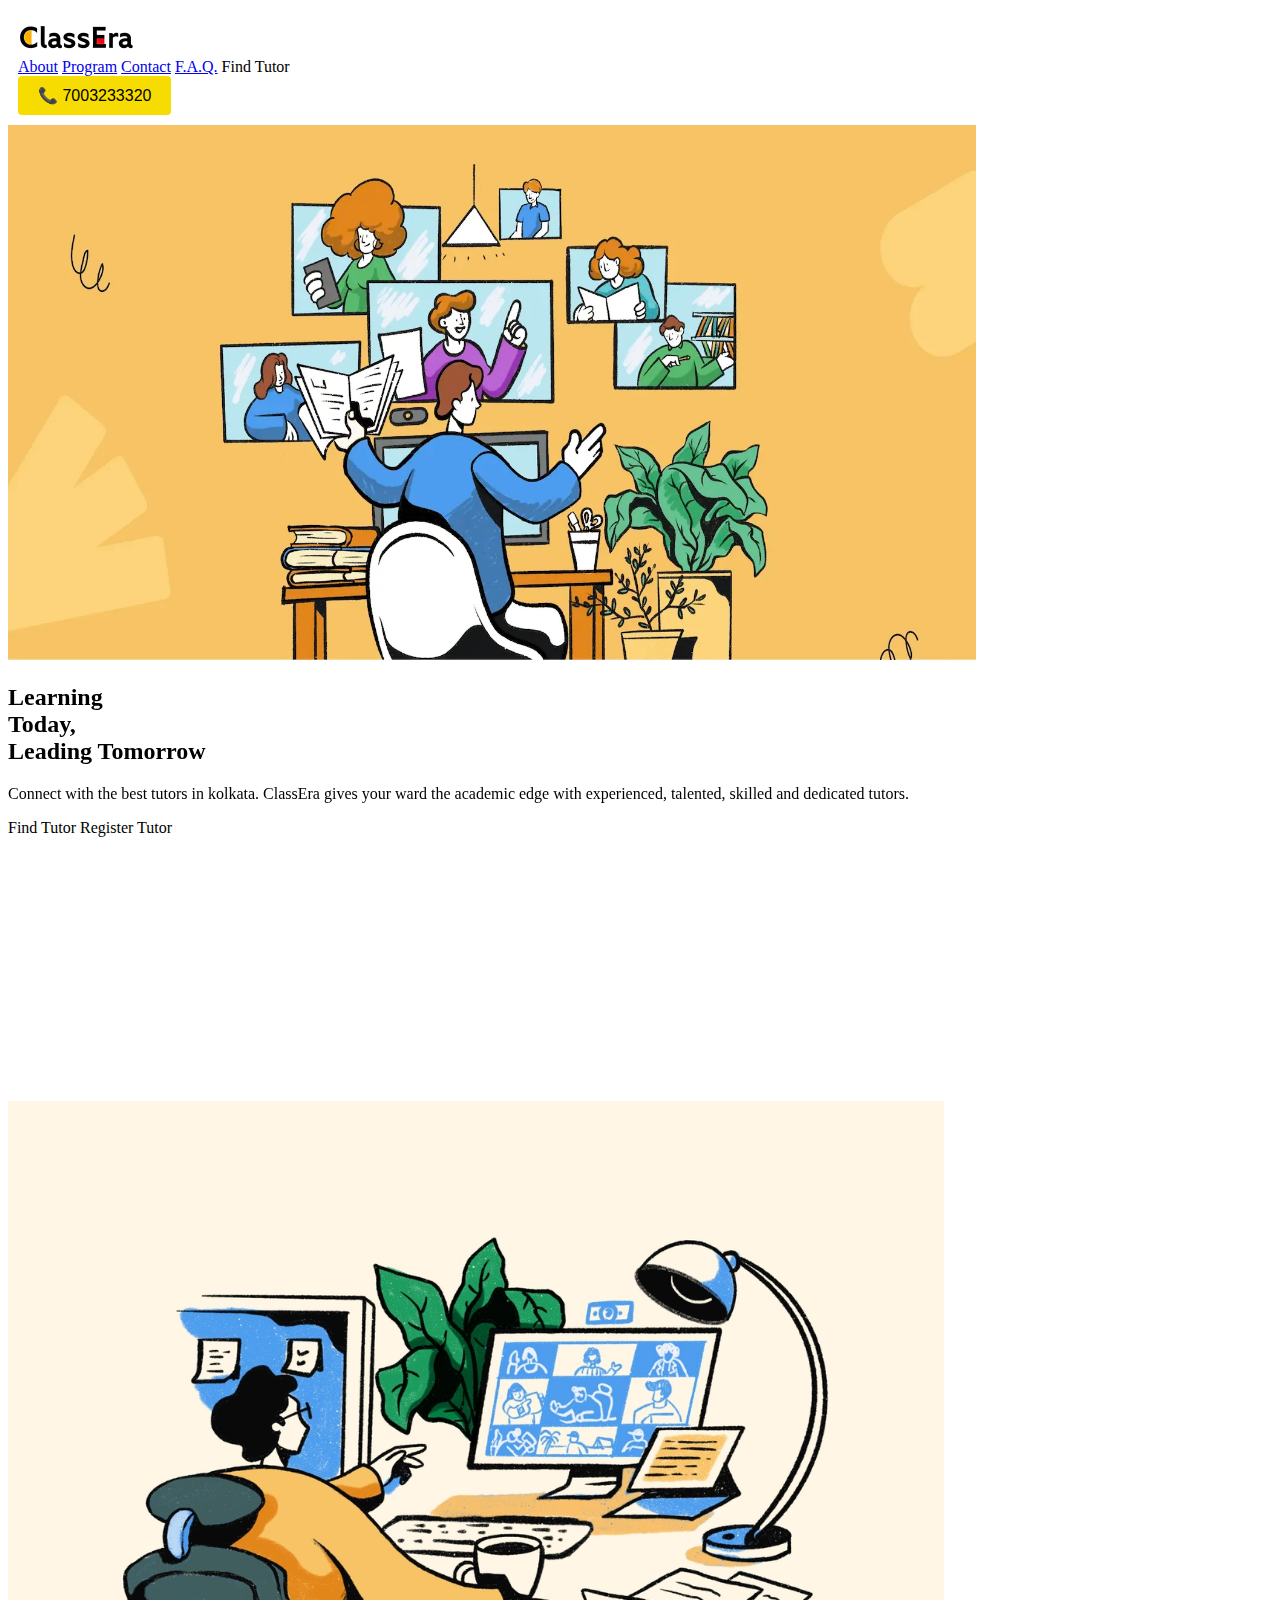
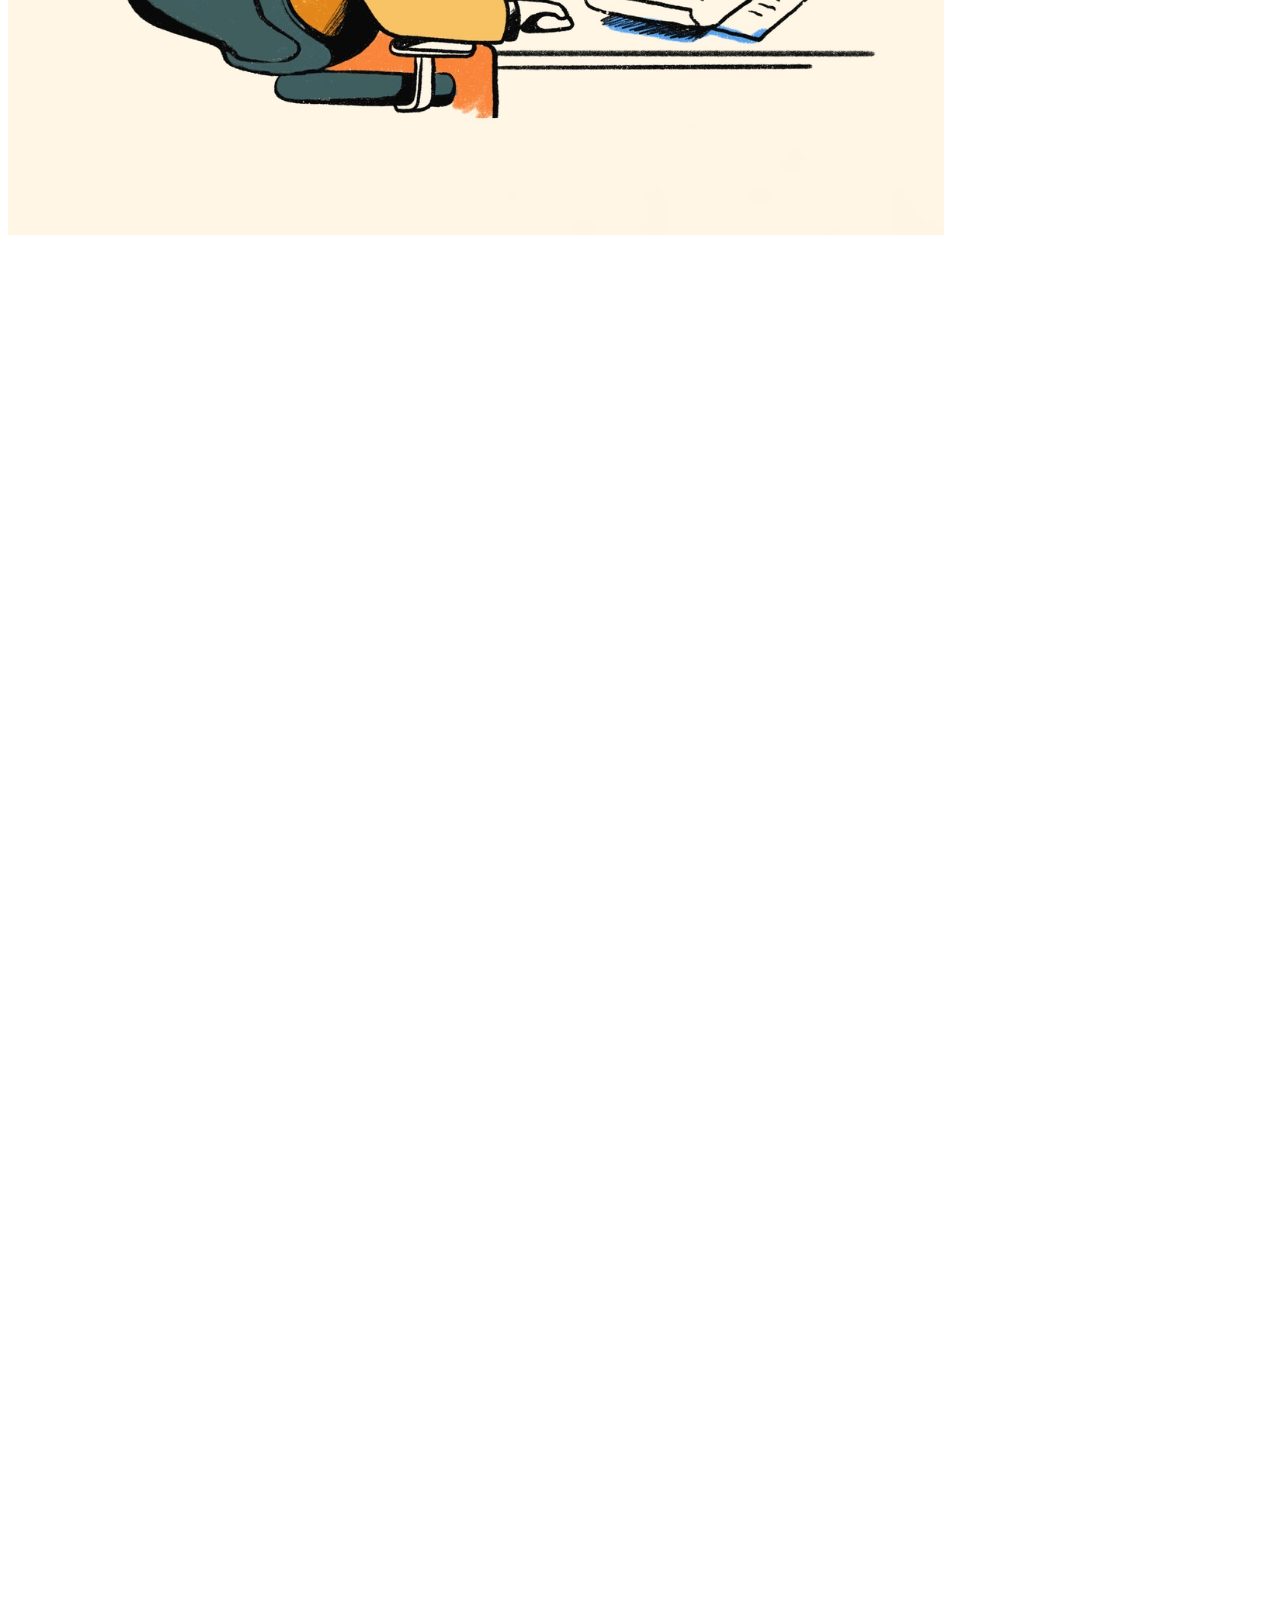
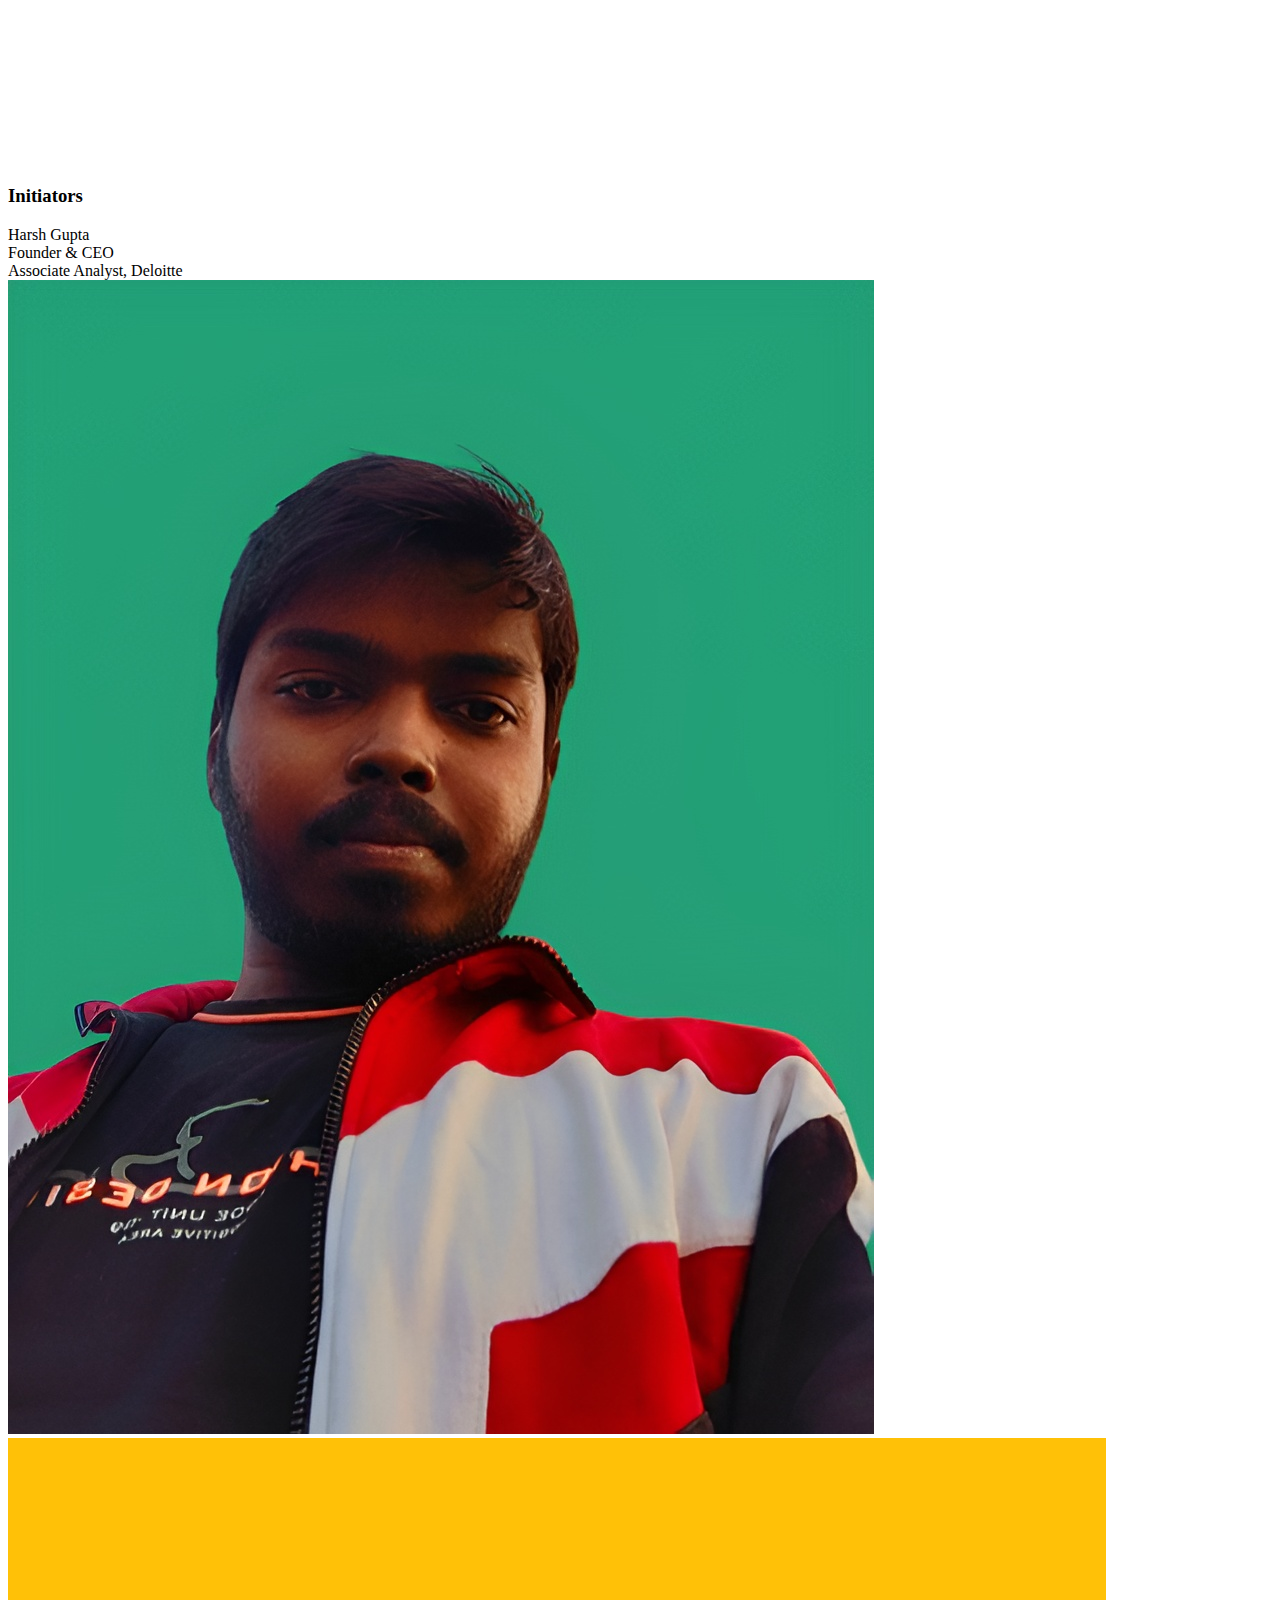
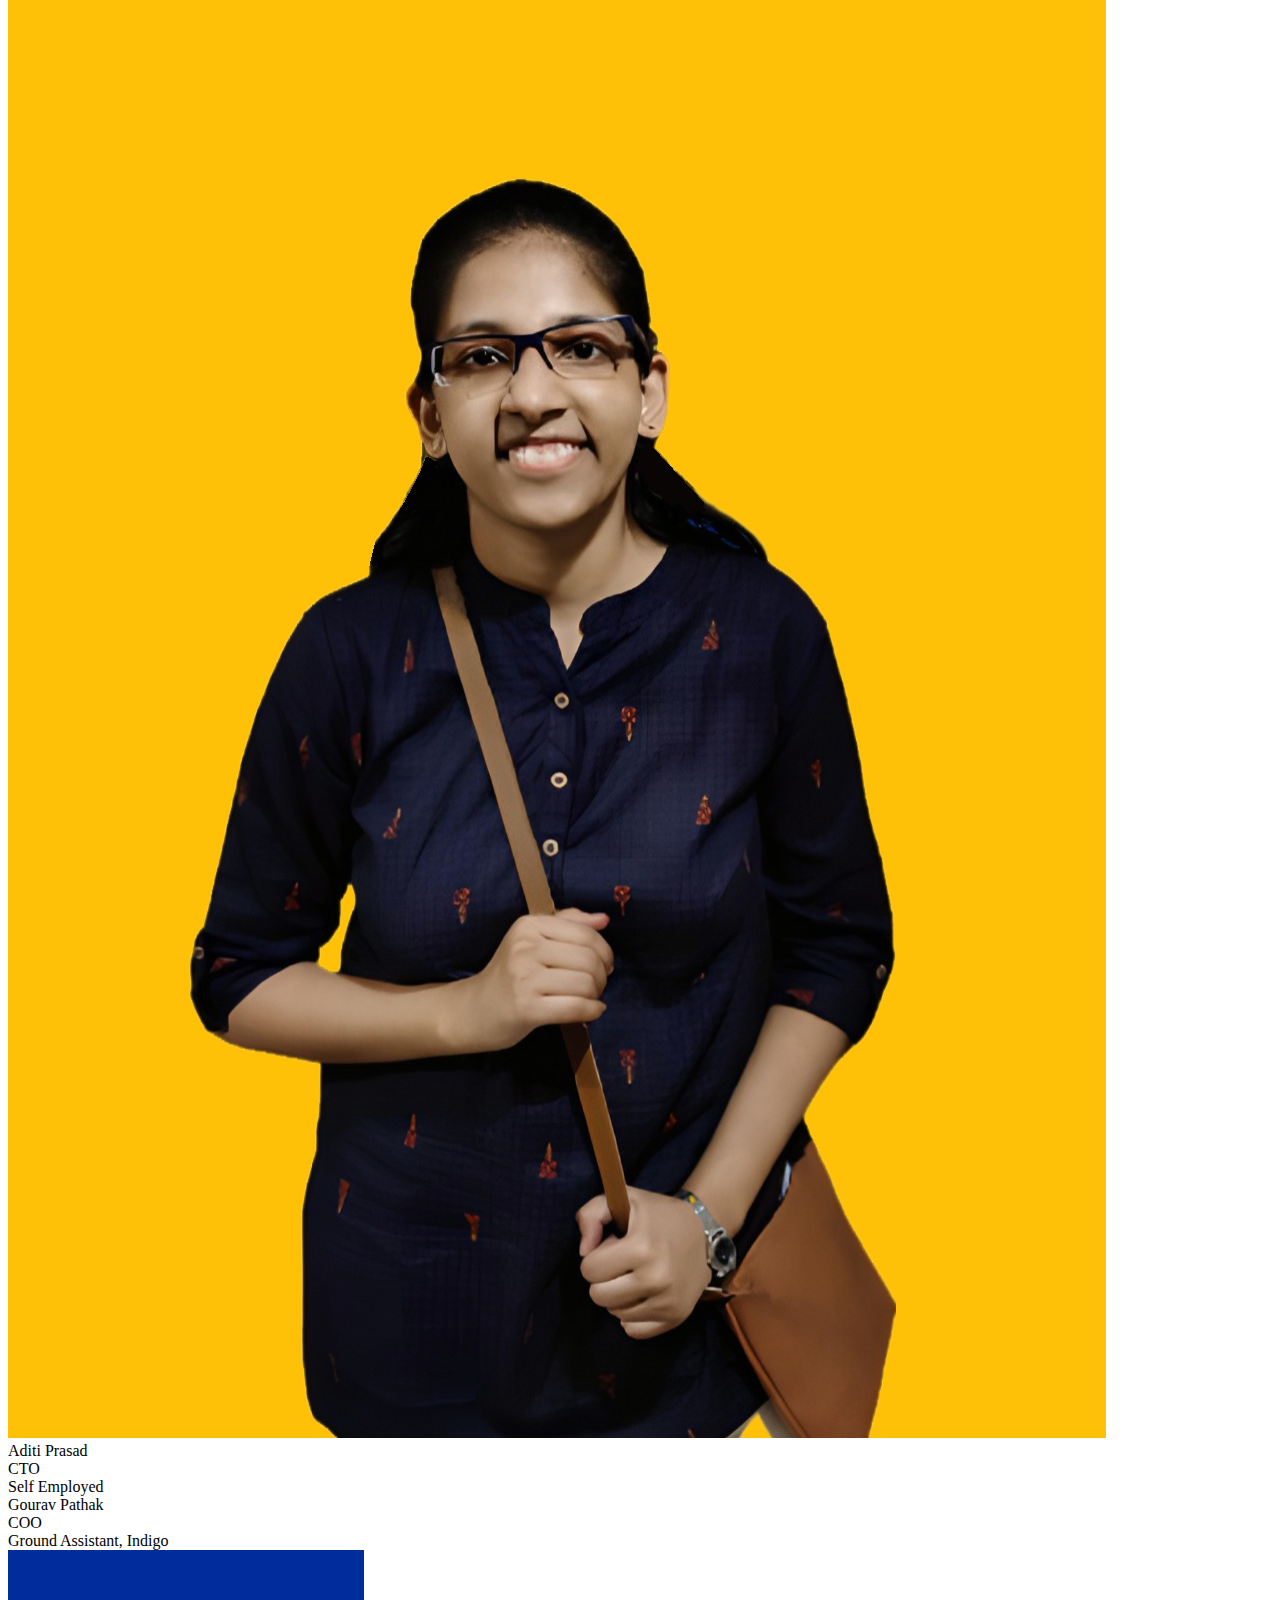
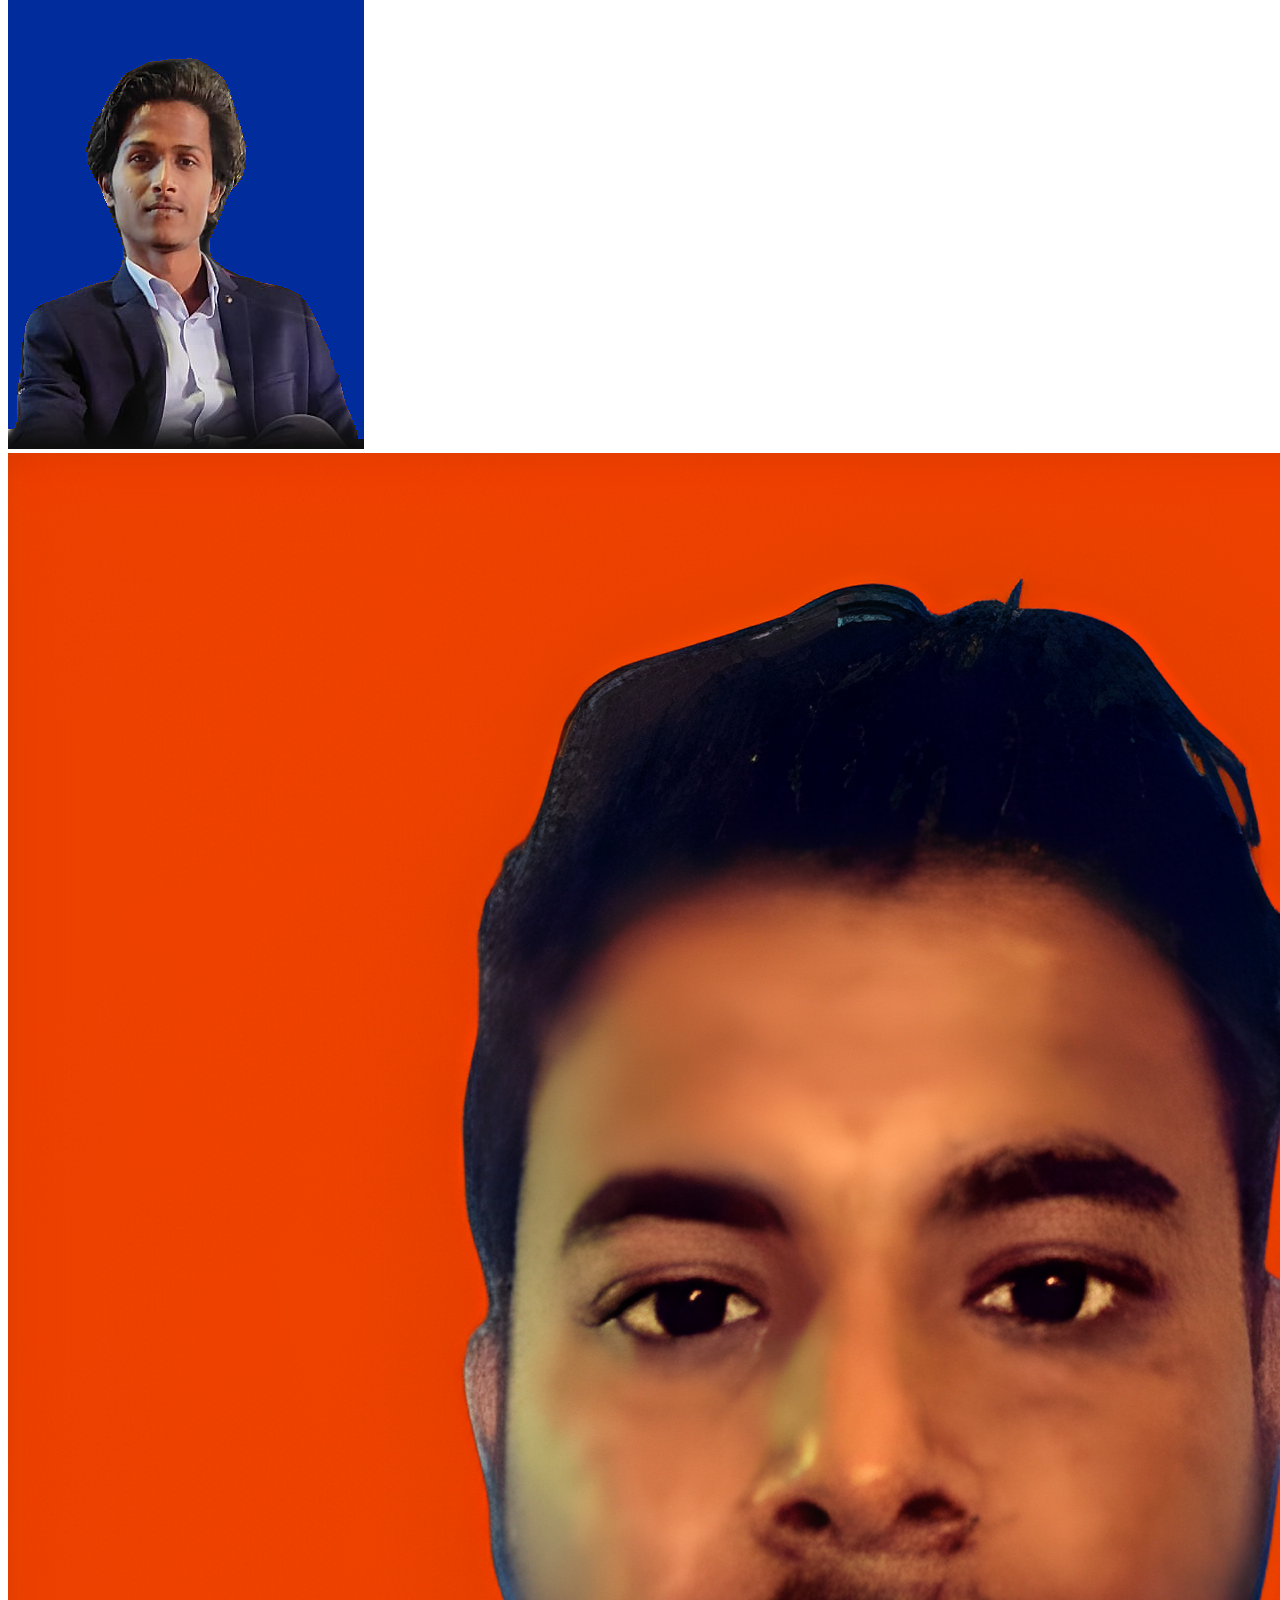
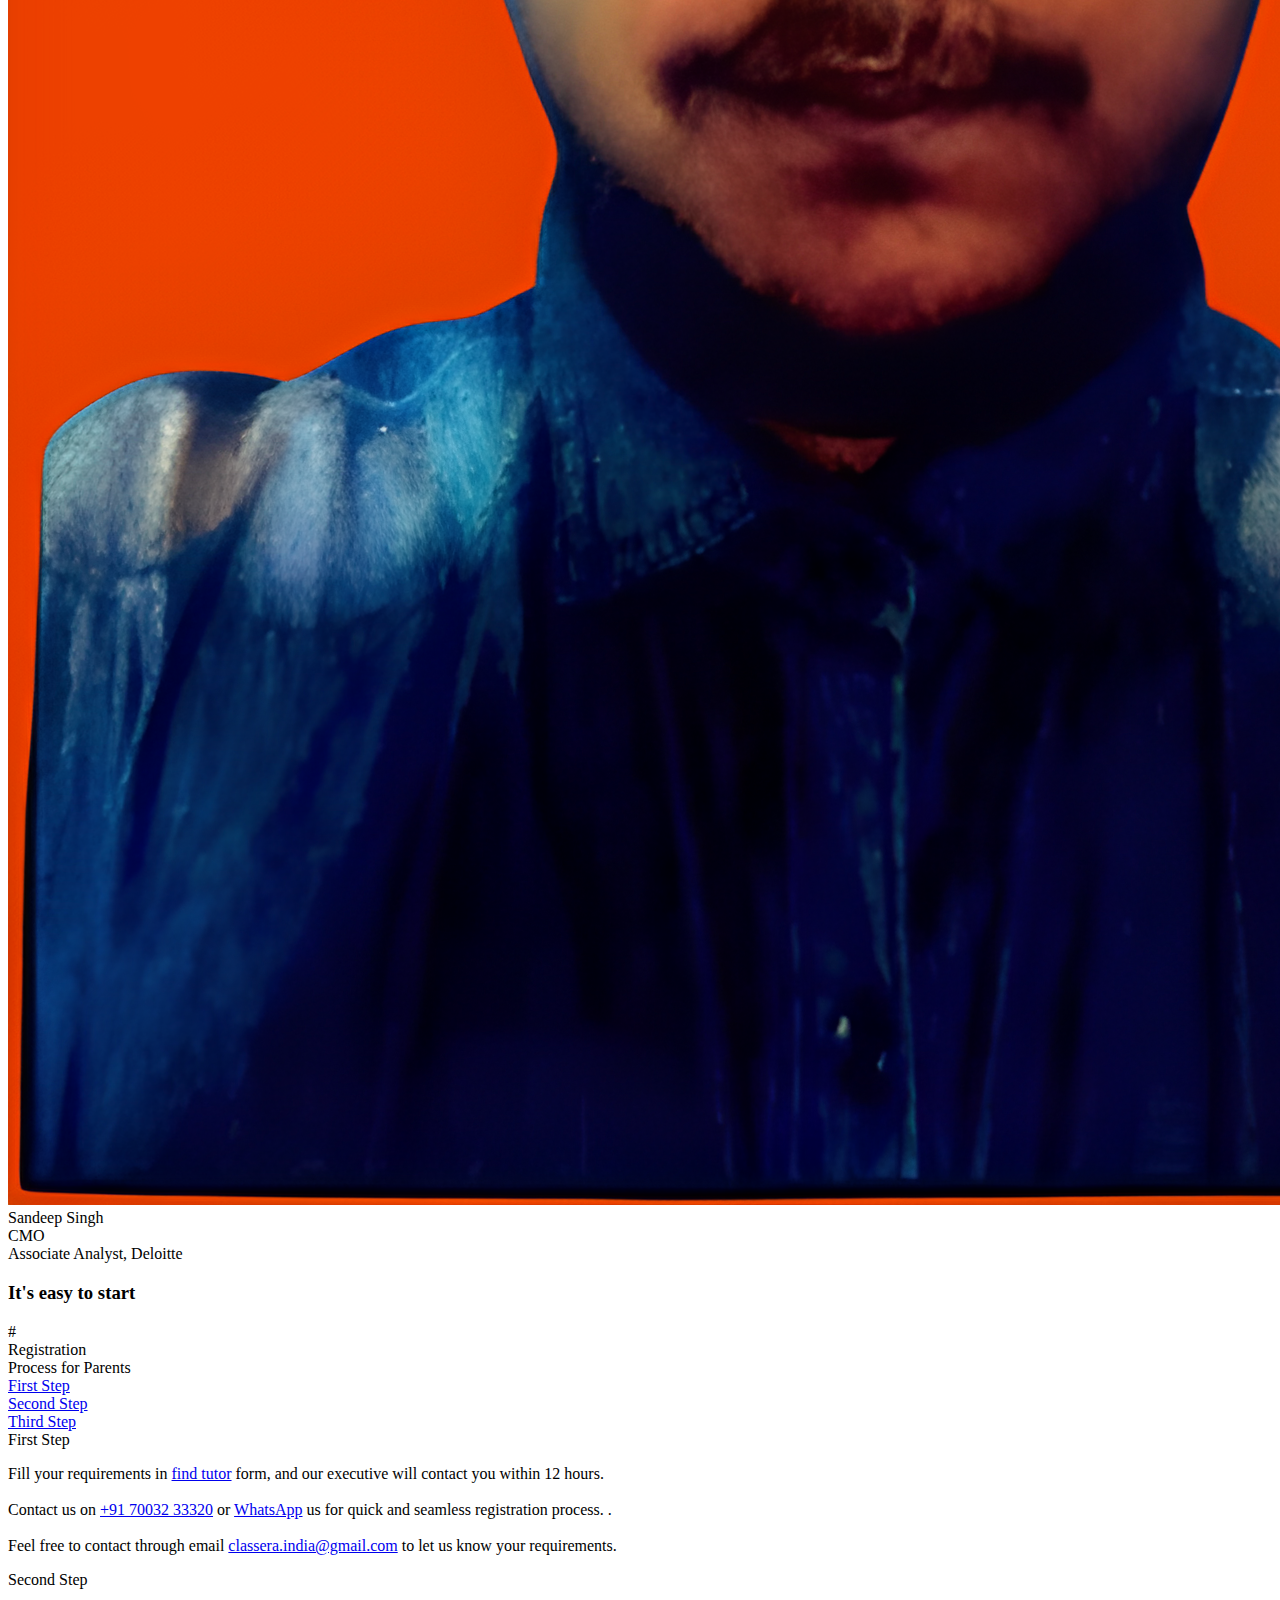
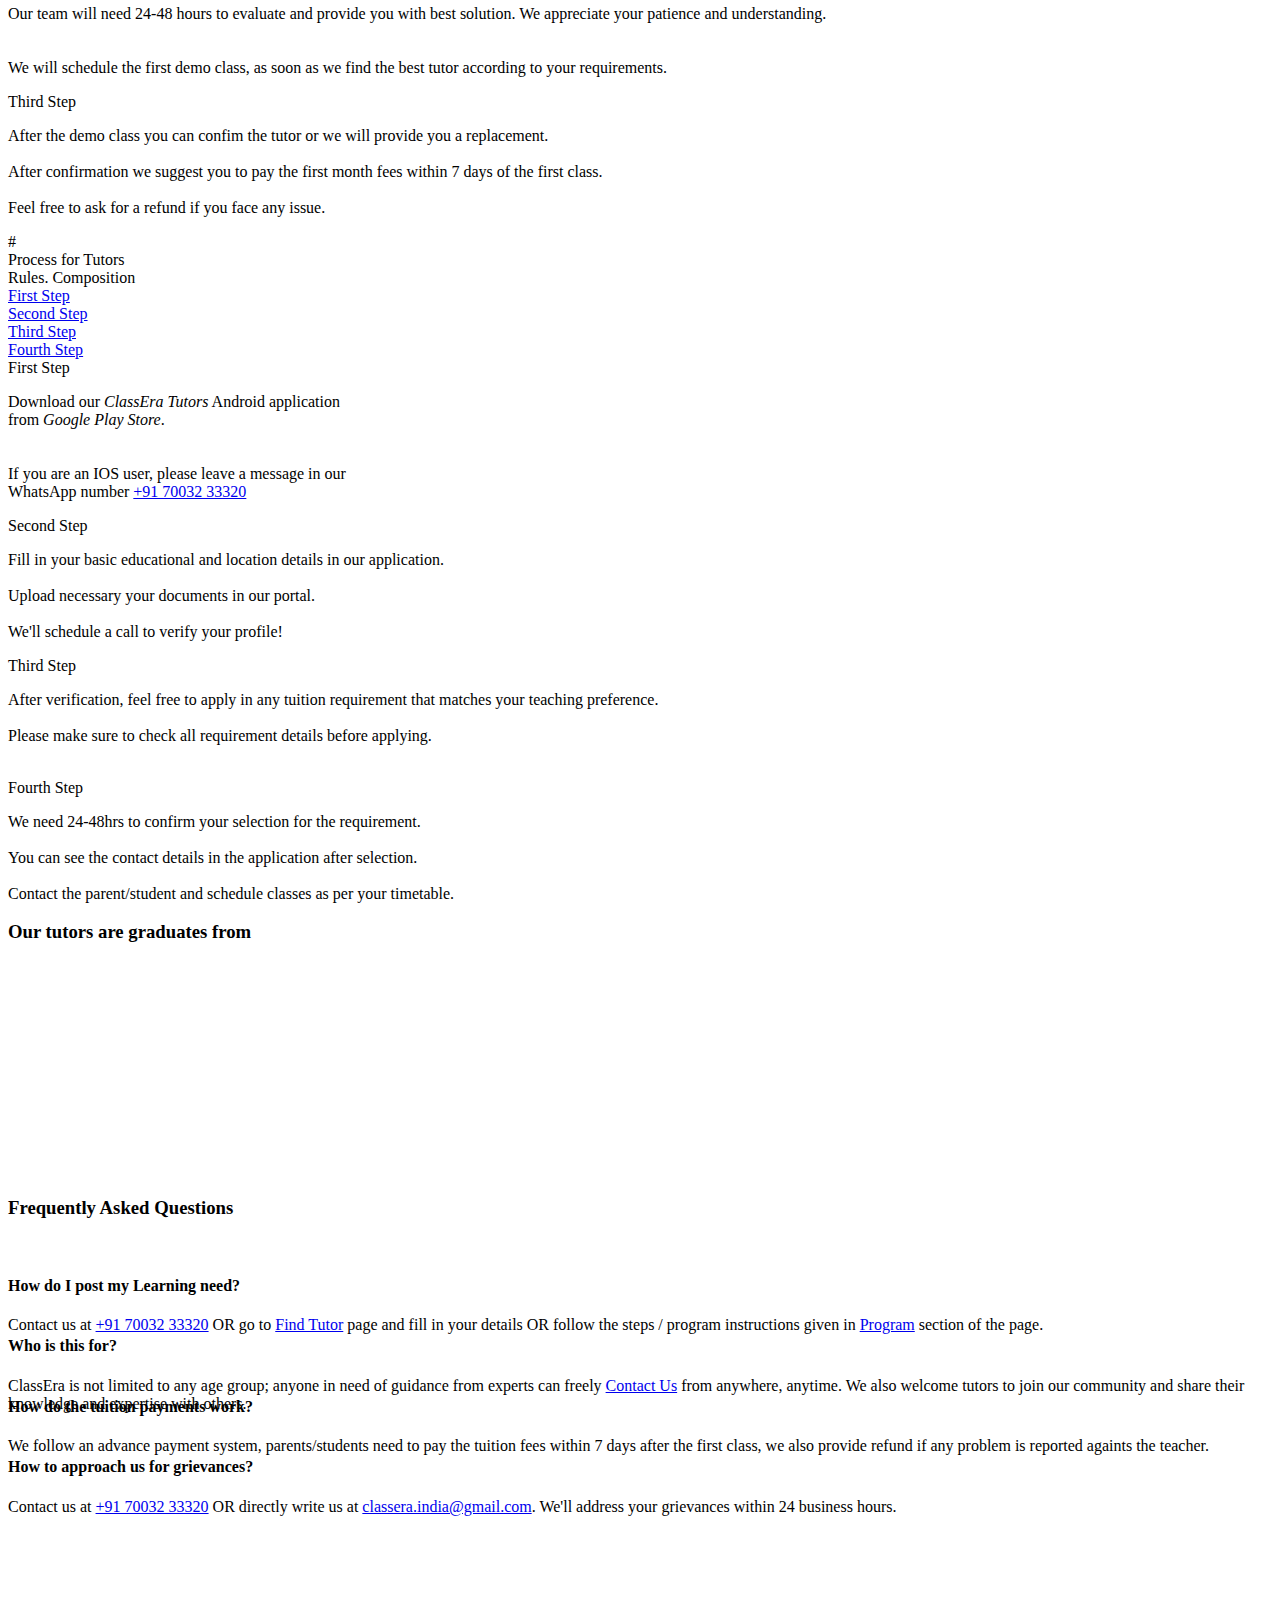
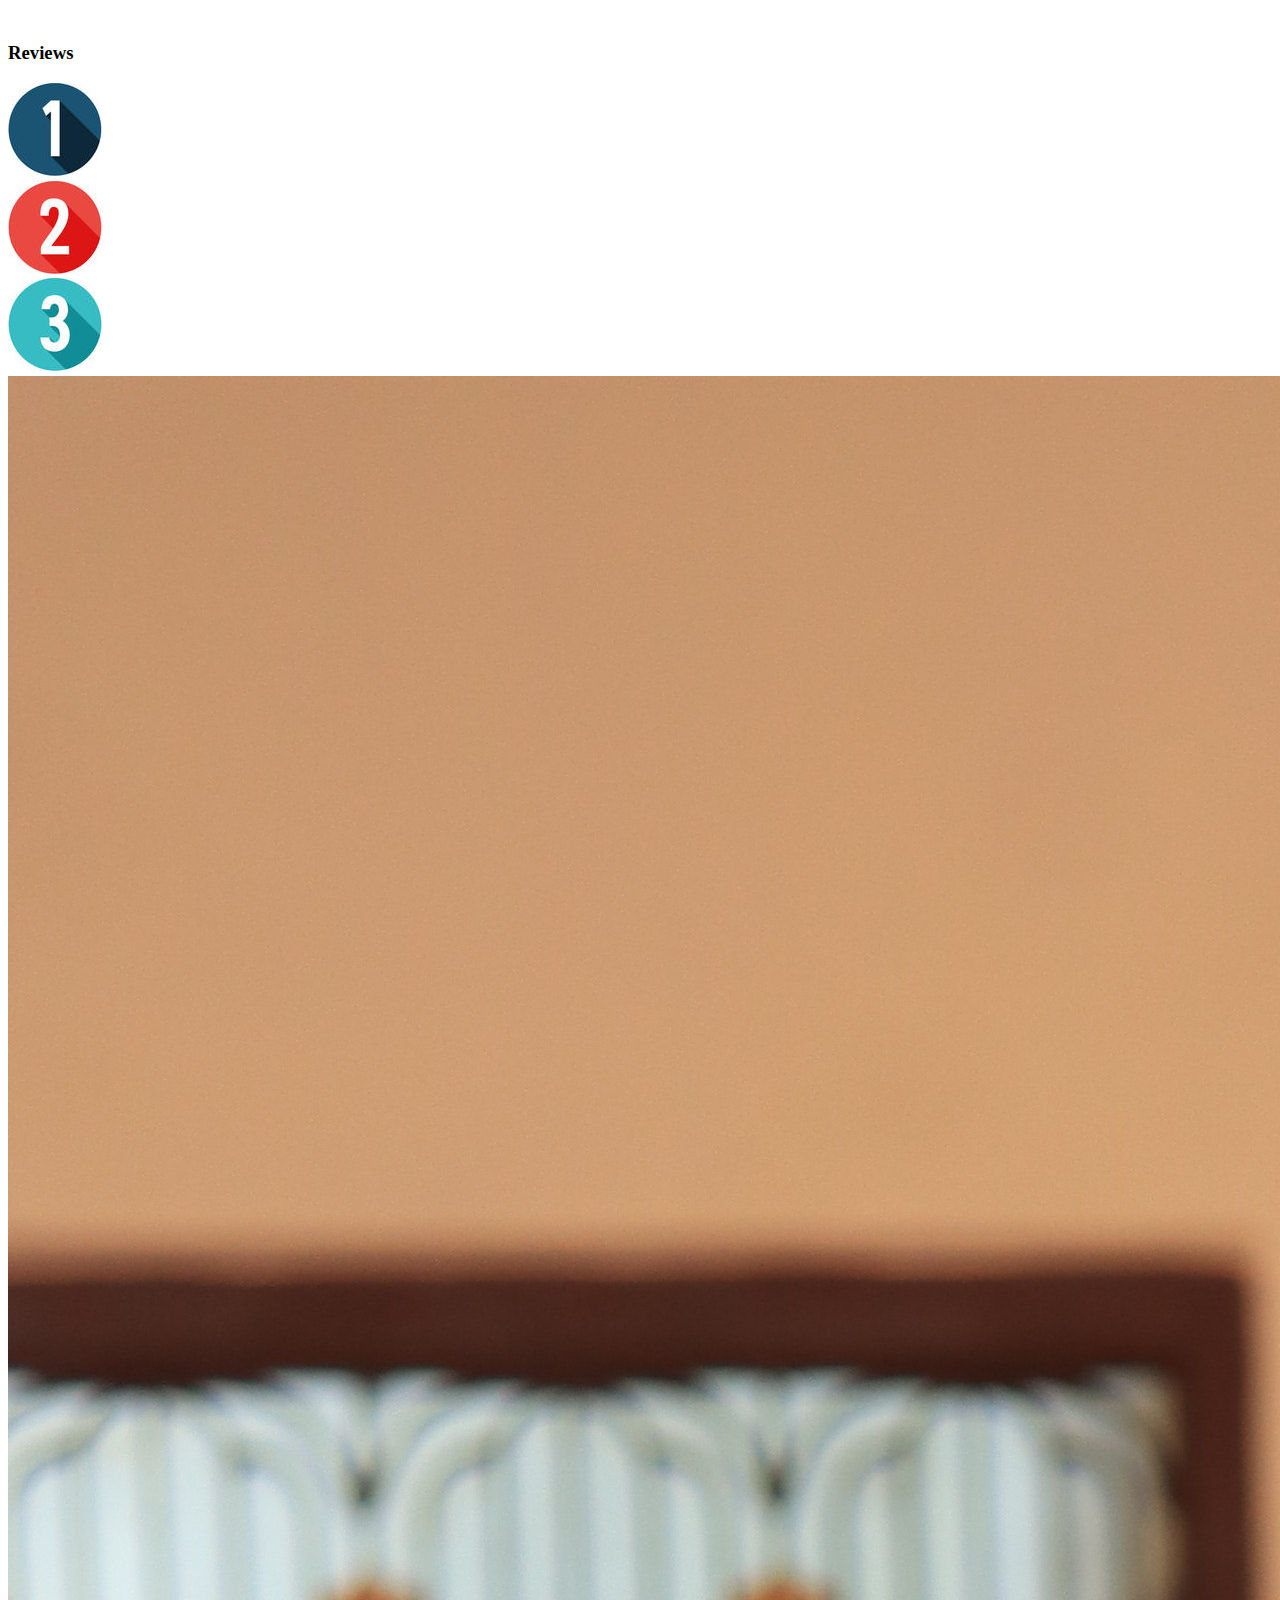
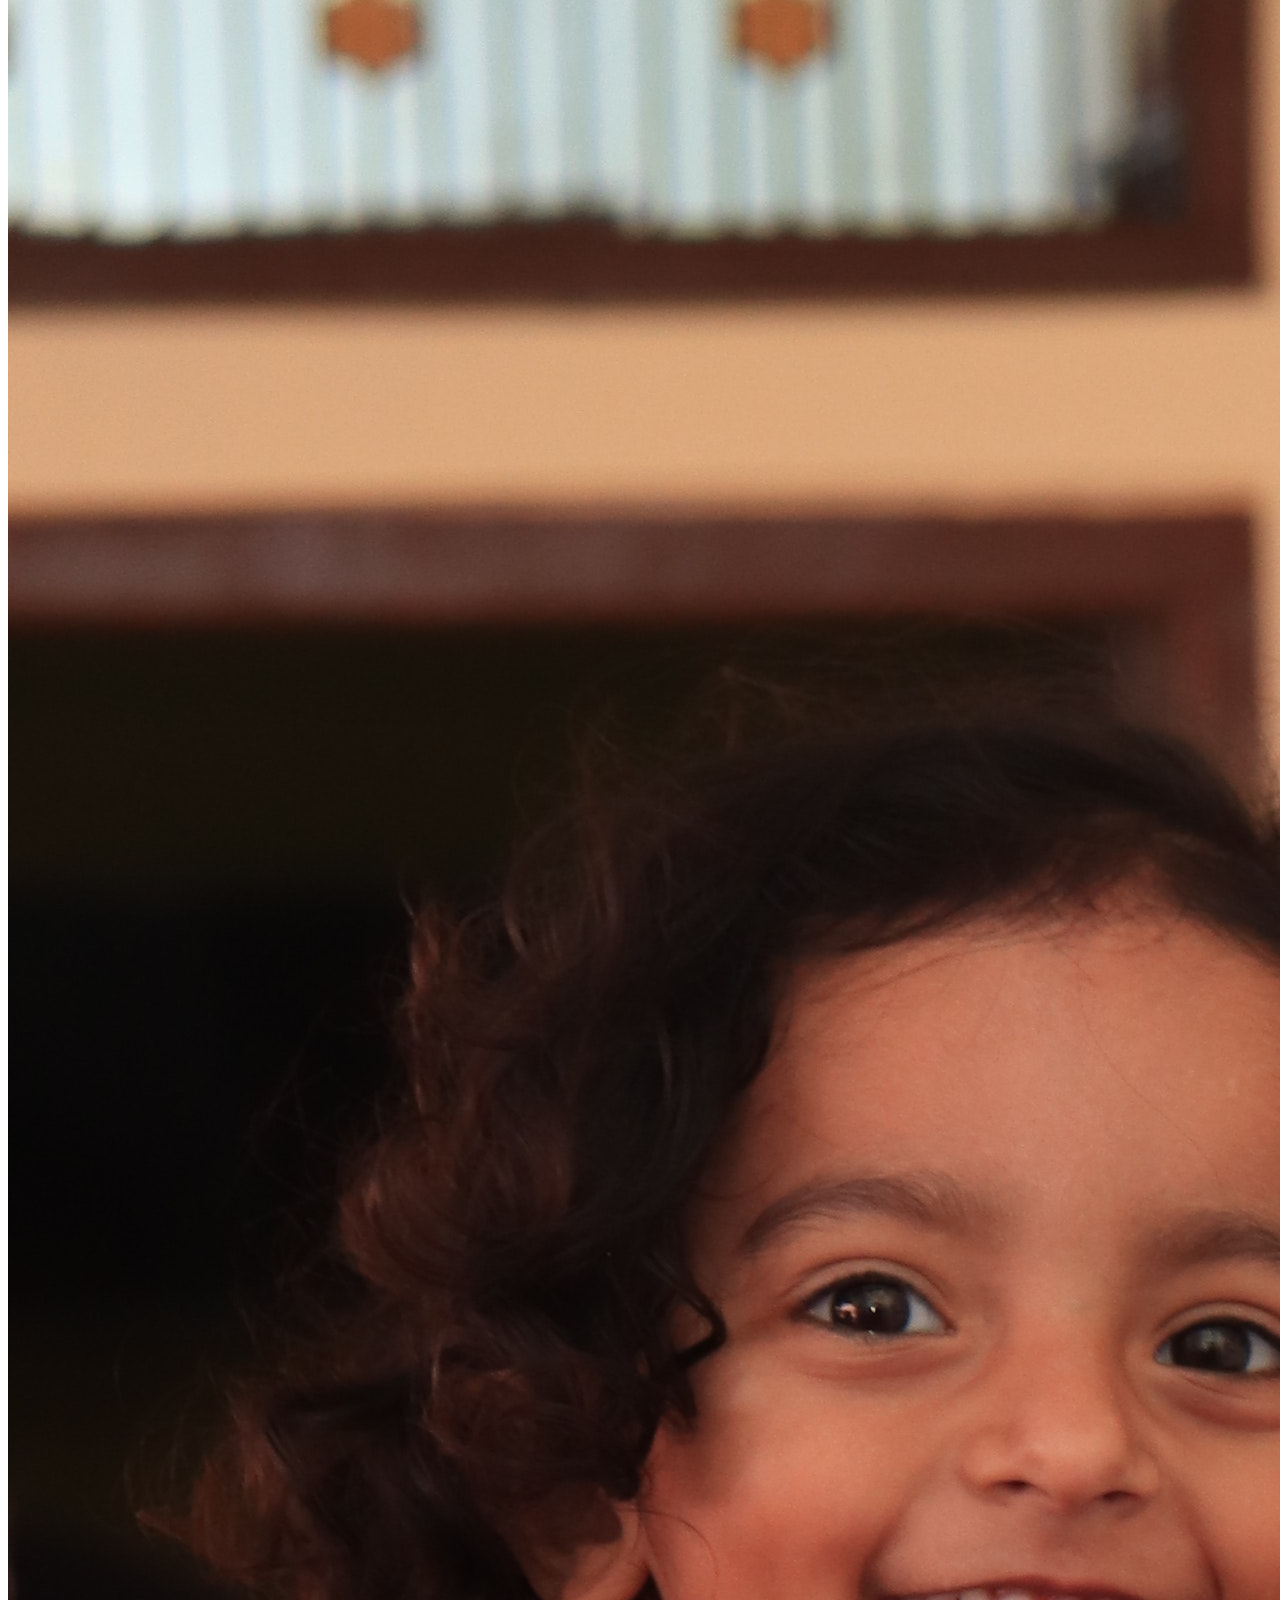
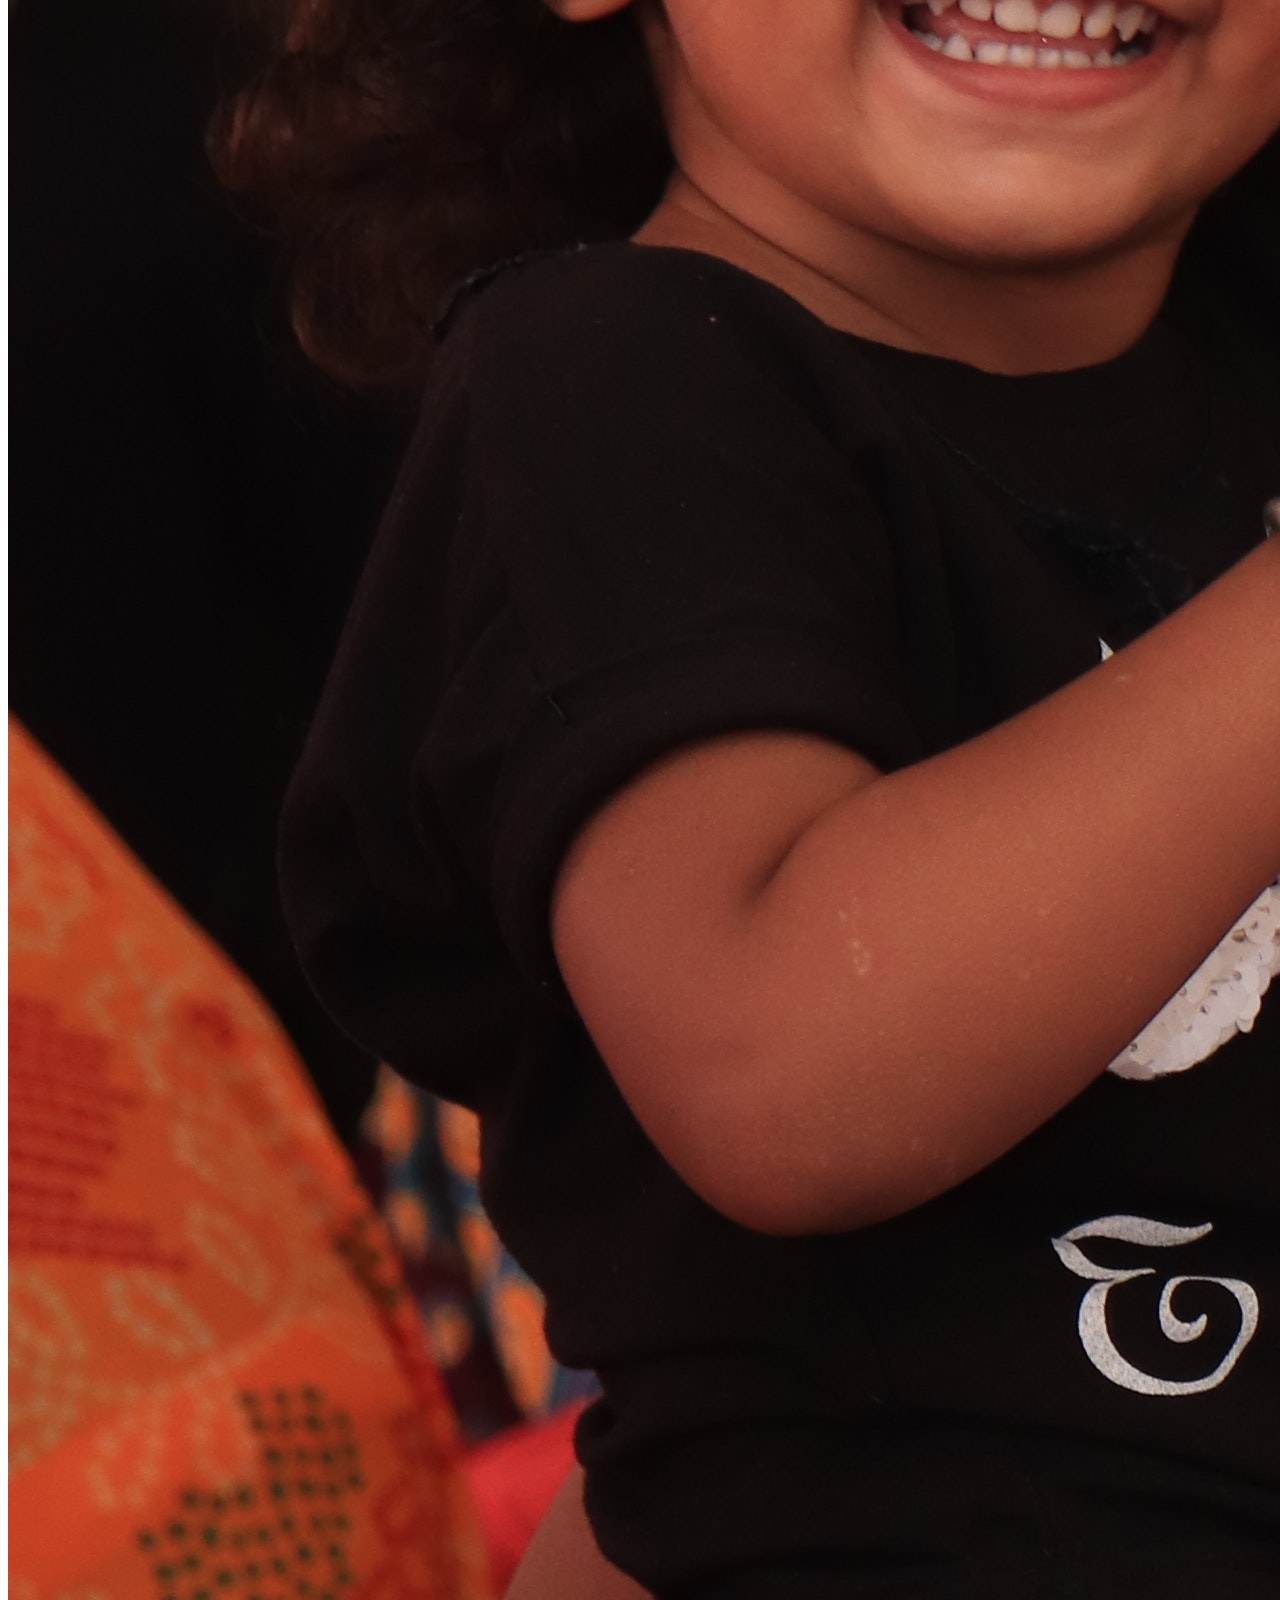
==== index.html @ f41bbc7a "front page complete" ====
<!DOCTYPE html>
<html lang="en" domain="classera.co.in" data-page="c14553r4" site-data="classera">

<head>
    <meta charset="utf-8" />
    <title>ClassEra - The Most Trusted Tutor Provider in India</title>
    <meta name="robots" content="index, follow, max-snippet:-1, max-image-preview:large, max-video-preview:-1" />
    <meta name="title" content="ClassEra">
    <meta
        content="We have handpicked Best home tutors in Kolkata. ✔️Qualified ✔️Verified ✔️Experienced Tutors only. Highest Rated Home Tutor provider in the city."
        name="description" />
    <meta content="Classera - Learn From The Best Home Tutors In Kolkata" property="og:title" />
    <meta
        content="Classera connects you with the Best Home tutors in kolkata. Private Tutors of Classera can make learning easy for you. Whether you want to stay on track or soar ahead , give yourself the academic edge with Experienced, talented , passionate , skilled and dedicated tutors of Classera"
        property="og:description" />
    <meta content="Classera - Connecting Tutors with Students" property="twitter:title" />
    <meta property="og:site_name" content="Classera">
    <meta property="og:image" content="Asset/IMG/Classera.webp" />
    <meta property="og:image:secure_url" content="Asset/IMG/Classera.webp" />
    <meta property="og:image:width" content="1840">
    <meta property="og:image:height" content="1228">
    <meta property="og:image:alt" content="Best Home tutor in kolkata">
    <meta property="og:image:type" content="image/png">
    <meta content="Asset/IMG/Classera.png" property="twitter:image" />
    <meta
        content="We have handpicked Best home tutors in Kolkata. ✔️Qualified ✔️Verified ✔️Experienced Tutors only. Highest Rated Home Tutor provider in the city."
        property="twitter:description" />
    <meta itemprop="image" content="Asset/IMG/Classera.png">
    <meta property="og:type" content="website" />
    <meta property="og:url" content="https://classera.co.in/index.html" />
    <meta content="summary_large_image" name="twitter:card" />
    <meta content="width=device-width, initial-scale=1" name="viewport" />
    <meta content="Education" name="Classera" />
    <link href="CSS/styles.css" rel="stylesheet" type="text/css" />
    <script src="JS/webfont.js" type="text/javascript"></script>
    <script type="text/javascript">
        WebFont.load({
            google: {
                families: [
                    "Montserrat:100,100italic,200,200italic,300,300italic,400,400italic,500,500italic,600,600italic,700,700italic,800,800italic,900,900italic",
                    "Gochi Hand:regular",
                ],
            },
        });
    </script>
    <script type="text/javascript">
        !(function (o, c) {
            var n = c.documentElement,
                t = " w-mod-";
            (n.className += t + "js"),
                ("ontouchstart" in o ||
                    (o.DocumentTouch && c instanceof DocumentTouch)) &&
                (n.className += t + "touch");
        })(window, document);
    </script>
    <!-- Clarity tracking code for https://classera.co.in/ -->
    <script type="text/javascript">
        (function (c, l, a, r, i, t, y) {
            c[a] = c[a] || function () { (c[a].q = c[a].q || []).push(arguments) };
            t = l.createElement(r); t.async = 1; t.src = "https://www.clarity.ms/tag/" + i;
            y = l.getElementsByTagName(r)[0]; y.parentNode.insertBefore(t, y);
        })(window, document, "clarity", "script", "hmb82dumcq");
    </script>
    <link rel="icon" href="Assets/IMG/favicon.jpg" sizes="32x32" />
    <link rel="icon" href="Assets/IMG/favicon.png" sizes="192x192" />
    <link rel="icon" href="Assets/IMG/favicon.ico" />
    <link rel="apple-touch-icon" href="Asset/SVG/facebook.svg" />
</head>

<body oncontextmenu="return false">
    <!--Starting of Nav-->
    <div data-collapse="medium" data-animation="default" data-duration="400" data-w-id="home" data-easing="ease"
        data-easing2="ease" role="banner" class="navbar w-nav" style="padding: 10px;">
        <div class="container navigation">
            <a href="index.html" aria-current="page" class="brand w-nav-brand w--current">
                <div class="brand-name">
                    <img class="logo-img" src="Asset/IMG/logo_header.jpg" width="120px" height="40px"
                        style="top: 50%; left: -10%;" ALT="logo" ALIGN=CENTER />
                </div>
            </a>
            <nav role="navigation" class="nav-menu w-nav-menu">
                <a href="#About" class="nav-link w-nav-link">About</a>
                <a href="#Program" class="nav-link w-nav-link">Program</a>
                <a href="HTML/contact.html" class="nav-link w-nav-link">Contact</a>
                <a href="#FAQ" class="nav-link w-nav-link">F.A.Q.</a>
                <a data-w-id="0b6039fc-2ab6-d064-b5f6-d4b404693b6b" onclick="location.href = 'HTML/findtutor.html';"
                    class="button menu w-button">Find Tutor</a>
            </nav>
            <div class="dropdown">
                <button onclick="location.href = 'tel:+917003233320';" class="menu w-button dropbtn">📞
                    7003233320</button>
                <div class="dropdown-content">
                    <a onclick="location.href = 'https://wa.me/+917003233320';">
                        <img src="Asset/SVG/whatsapp.svg" height="20px"> WhatsApp</a>
                </div>
            </div>
            <style>
                .dropbtn {
                    display: inline-block;
                    padding: 10px 20px;
                    color: black;
                    border: 0;
                    line-height: inherit;
                    text-decoration: none;
                    border-radius: 4px;
                    background-color: #f7dc02;
                    font-size: 16px;
                }

                .dropbtn:hover {
                    background-color: #f9e124 !important;
                }

                .dropdown {
                    cursor: pointer;
                    position: relative;
                    display: inline-block;
                }

                .dropdown-content {
                    display: none;
                    position: absolute;
                    background-color: #f9f9f9;
                    min-width: 120px;
                    box-shadow: 0px 8px 16px 0px rgba(0, 0, 0, 0.2);
                    z-index: 1;
                }

                .dropdown-content a {
                    color: black;
                    padding: 12px 16px;
                    text-decoration: none;
                    display: block;
                }

                .dropdown-content a:hover {
                    background-color: #f1f1f1
                }

                .dropdown:hover .dropdown-content {
                    display: block;
                }

                .dropdown:hover .dropbtn {
                    background-color: #f7dc02;
                }
            </style>
            <div class="menu-button w-nav-button">
                <div class="w-icon-nav-menu">
                </div>
            </div>
        </div>
    </div>
    <div class="main-grid-section wf-section">
        <img src="Asset/IMG/Classera.webp" loading="eager" width="968"
            id="w-node-a76e7108-c6da-a41a-ee13-9001ef676904-987e6b28" sizes="(max-width: 991px) 100vw, 44vw" alt=""
            class="main-img main" />
        <div id="w-node-_3ae6bf07-f4c1-4915-9e99-7566acf47709-987e6b28" class="main-content-block">
            <h2 data-w-id="30c88616-0b30-af10-9a43-2fe223391e74" style="opacity: 0;">
                Learning
                <br>Today,</br>
                Leading
                Tomorrow
            </h2>
            <p data-w-id="fb5a9b9b-e184-b7be-7462-c31292ae4faa" style="opacity: 0">
                Connect with the best tutors in kolkata.
                ClassEra gives your ward the academic edge with experienced, talented, skilled and dedicated tutors.
            </p>
            <a data-w-id="9c3cf33b-f544-5b3a-f832-1d17a205cabb" style="opacity: 0"
                onclick="location.href = 'post.html';" class="button maain w-button">
                Find Tutor</a>
            <a data-w-id="9c3cf33b-f544-5b3a-f832-1d17a205cabb" style="opacity: 0"
                onclick="location.href='https://play.google.com/store/apps/details?id=com.classera.tutor';"
                class="button maain w-button">
                Register Tutor</a>
        </div>
    </div>
    <div id="About" class="grid-section wf-section">
        <div id="w-node-_30c88616-0b30-af10-9a43-2fe223391e73-987e6b28" class="content-wrapper left-padding">
            <h2 data-w-id="30c88616-0b30-af10-9a43-2fe223391e74" style="opacity: 0" class="h2">
                About
            </h2>
            <p data-w-id="30c88616-0b30-af10-9a43-2fe223391e76" style="opacity: 0" class="limit-paragraph">
                Get your ward the opportunity to learn from the best tutors in Kolkata.
                We connect Parents with ✔️Qualified, ✔️Verified & ✔️Experienced Tutors only.
                Highest Rated <strong>Private Home Tutor</strong> provider in the city.
                Get complimentary demo classes with ClassEra at no cost at all.
                <br />
                <br />
                Quality, Reliability, and Trustworthiness - that's what we stand for!<strong> ClassEra</strong>
                has a global presence and dominates the educational ecosystem.
            </p>
            <div class="grid-number">
                <div data-w-id="ddd6327b-dad2-5ad1-d12a-7be61631bbf6" style="opacity: 0">
                    <div class="big-number">+2</div>
                    <div class="sub-number">Years Network</div>
                </div>
                <div data-w-id="7f03aedc-c341-5c82-a00e-078aad2ab6c7" style="opacity: 0">
                    <div class="big-number">693+</div>
                    <div class="sub-number">Tutors</div>
                </div>
                <div data-w-id="c69ba39d-64b4-189e-a400-936c645e85df" style="opacity: 0">
                    <div class="big-number">847+</div>
                    <div class="sub-number">Students</div>
                </div>
            </div>
        </div>
        <img src="Asset/IMG/about.png" loading="lazy" width="936"
            id="w-node-_9dcd0f0e-82be-4f8c-d03f-0a56a1c66abe-987e6b28"
            sizes="(max-width: 479px) 100vw, (max-width: 767px) 95vw, (max-width: 991px) 96vw, 57vw" alt=""
            class="main-img left smalll" />
    </div>
    <div class="grey-section wf-section">
        <div class="container">
            <h3 data-w-id="fc62d2f3-ee5c-b178-c60e-60891cfc8ee0" style="opacity: 0" class="h2">
                Who this
                <br>Tutors is for</br>
            </h3>
            <div class="grid-number icon">
                <div data-w-id="82a32ab7-3aa3-7e22-8113-afc1dd7ed938" style="opacity: 0">
                    <img src="Asset/IMG/primary.webp" loading="lazy" sizes="(max-width: 479px) 100vw, 180px" alt=""
                        class="image-icon" />
                    <div class="sub-number name-bold">Primary Students</div>
                    <div class="sub-number">Students studying in class 1 to 8
                    </div>
                </div>
                <div data-w-id="c8294fbe-5892-1a58-aa46-8264c2a59a84" style="opacity: 0">
                    <img src="Asset/IMG/secondary.png" loading="lazy" sizes="(max-width: 479px) 100vw, 180px" alt=""
                        class="image-icon" />
                    <div class="sub-number name-bold">Secondary&nbsp;Students</div>
                    <div class="sub-number">Students studying in class 9 to 12
                    </div>
                </div>
                <div data-w-id="e1936486-9066-1e10-76ac-050d7b7093e2" style="opacity: 0">
                    <img src="Asset/IMG/neet_jee.webp" loading="lazy" sizes="(max-width: 479px) 100vw, 180px" alt=""
                        class="image-icon" />
                    <div class="sub-number name-bold">NEET / JEEs</div>
                    <div class="sub-number">Students preparing for JEEs & NEET
                    </div>
                </div>
            </div>
        </div>
    </div>
    <div id="Mentors" class="slider-section wf-section">
        <div class="container">
            <div class="wrapper-for-heading">
                <h3 class="h2">Initiators</h3>
            </div>
            <div data-delay="4000" data-animation="slide" class="slider-mentors w-slider" data-autoplay="false"
                data-easing="ease" data-hide-arrows="true" data-disable-swipe="false" data-autoplay-limit="0"
                data-nav-spacing="3" data-duration="500" data-infinite="true">
                <div class="slider-mask w-slider-mask">

                    <div class="slider-slide w-slide">
                        <div class="slide">
                            <div class="avatar-content-wrapper">
                                <div class="avatar-name green">Harsh Gupta</div>
                                <div>Founder & CEO</div>
                                <div class="company-name-text">Associate Analyst, Deloitte</div>
                            </div>
                            <div class="slide-image-wrap two">
                                <img src="Asset/IMG/harsh.jpg" alt="" class="avatar-slide-image" />
                            </div>
                        </div>
                    </div>

                    <div class="slider-slide w-slide">
                        <div class="slide">
                            <div class="slide-image-wrap three">
                                <img src="Asset/IMG/aditi_yellow.png" alt="" class="avatar-slide-image" />
                            </div>
                            <div class="avatar-content-wrapper">
                                <div class="avatar-name orange">Aditi Prasad</div>
                                <div>CTO</div>
                                <div class="company-name-text">Self Employed</div>
                            </div>
                        </div>
                    </div>

                    <div class="slider-slide w-slide">
                        <div class="slide">
                            <div class="avatar-content-wrapper">
                                <div class="avatar-name yellow">Gourav Pathak</div>
                                <div>COO</div>
                                <div class="company-name-text">Ground Assistant, Indigo</div>
                            </div>
                            <div class="slide-image-wrap ferst">
                                <img src="Asset/IMG/gourav.jpg" alt="" class="avatar-slide-image" />
                            </div>
                        </div>
                    </div>

                    <div class="slider-slide w-slide">
                        <div class="slide">
                            <div class="slide-image-wrap fore">
                                <!-- <img src="assets/img/t3.png" alt="" class="avatar-slide-image" /> -->
                                <img src="Asset/IMG/sandeep.png" alt="" class="avatar-slide-image" />
                            </div>
                            <div class="avatar-content-wrapper">
                                <div class="avatar-name blue">Sandeep Singh</div>
                                <div>CMO</div>
                                <div class="company-name-text">Associate Analyst, Deloitte</div>
                            </div>
                        </div>
                    </div>

                    <!-- <div class="slider-slide w-slide">
            <div class="slide">
              <div class="avatar-content-wrapper">
                <div class="avatar-name green">Name</div>
                <div>Senior Designation</div>
                <div class="company-name-text">Amazon</div>
              </div>
              <div class="slide-image-wrap two">
                <img src="https://assets.website-files.com/classera/600554769ce2b70599095b94_image%202.jpg" alt=""
                  class="avatar-slide-image" />
              </div>
            </div>
          </div> -->

                    <!-- <div class="slider-slide w-slide">
            <div class="slide">
              <div class="slide-image-wrap three">
                <img src="https://assets.website-files.com/classera/60055476a39d754386e63fb8_image%203.jpg" alt=""
                  class="avatar-slide-image" />
              </div>
              <div class="avatar-content-wrapper">
                <div class="avatar-name blue">Name</div>
                <div>Interaction Designer</div>
                <div class="company-name-text">KLM</div>
              </div>
            </div>
          </div>
          <div class="slider-slide w-slide">
            <div class="slide">
              <div class="avatar-content-wrapper">
                <div class="avatar-name orange">Name</div>
                <div>Designer</div>
                <div class="company-name-text">Glovo</div>
              </div>
              <div class="slide-image-wrap fore">
                <img src="https://assets.website-files.com/classera/60055476c147311b3655fdff_image%204.jpg" alt=""
                  class="avatar-slide-image" />
              </div>
            </div>
          </div> -->
                </div>
                <div style="width: 50%" class="slider-arrow-left w-slider-arrow-left"></div>
                <div style="width: 50%" class="slider-arrow-right w-slider-arrow-right"></div>
                <div class="slider-nav w-slider-nav w-slider-nav-invert w-round"></div>
            </div>
        </div>
    </div>
    <div id="Program" class="section wf-section">
        <div class="container">
            <h3 class="h2">It's easy to start</h3>
            <div class="lessone-wrapper">
                <div class="grid-for-number-lesson">
                    <div id="w-node-_8b2961ab-c2fb-1a13-e929-5dda4fb67373-987e6b28" class="big-number-with-bg">
                        #
                    </div>
                    <div id="w-node-_39333665-8b4c-a601-679e-56e0c494f23b-987e6b28" class="name-lesson">
                        Registration
                    </div>
                    <div id="w-node-_5b4969d3-7d1e-c016-76b1-f138bb5a6d71-987e6b28" class="name-lesson sub">
                        Process for Parents
                    </div>
                </div>
                <div data-duration-in="300" data-duration-out="100" data-current="Tab 1" data-easing="ease"
                    class="tabs-lesson w-tabs">
                    <div id="w-node-b6472dc2-99a6-bc20-ffb5-ce61215551ac-987e6b28" class="w-tab-menu">
                        <a data-w-tab="Tab 1" class="tab-link-lesson w-inline-block w-tab-link w--current">
                            <div>First Step</div>
                        </a>
                        <a data-w-tab="Tab 2" class="tab-link-lesson w-inline-block w-tab-link">
                            <div>Second Step</div>
                        </a>
                        <a data-w-tab="Tab 3" class="tab-link-lesson w-inline-block w-tab-link">
                            <div>Third Step</div>
                        </a>
                        <!--<a data-w-tab="Tab 4" class="tab-link-lesson w-inline-block w-tab-link">
              <div>Fourth Step</div>
            </a>-->
                    </div>
                    <div id="w-node-b6472dc2-99a6-bc20-ffb5-ce61215551b6-987e6b28" class="w-tab-content">
                        <div data-w-tab="Tab 1" class="tab-pane-lesson w-tab-pane w--tab-active">
                            <div class="grid-for-tab">
                                <div class="dot-indicate">
                                    <div class="red-dot active"></div>
                                    <div class="red-dot"></div>
                                    <div class="red-dot"></div>
                                    <!-- <div class="red-dot"></div> -->
                                </div>
                                <div class="tab-content-wrapper">
                                    <div class="lesson-heading">First Step</div>
                                    <p>
                                        Fill your requirements in <a href="HTML/findtutor.html">find tutor</a> form, and
                                        our
                                        executive will contact
                                        you within 12 hours.
                                        <br />
                                        <br />
                                        Contact us on <a href="tel:+917003233320">+91 70032 33320</a> or <a
                                            href="https://wa.me/+917003233320?text=I'm%20in%20need%20of%20a%20tutor.">WhatsApp</a>
                                        us for
                                        quick and seamless registration process.
                                        .<br /><br />
                                        Feel free to contact through email <a href="mailto:classera.india@gmail.com">
                                            classera.india@gmail.com</a> to let us know your requirements.
                                    </p>
                                </div>
                            </div>
                        </div>
                        <div data-w-tab="Tab 2" class="tab-pane-lesson w-tab-pane">
                            <div class="grid-for-tab">
                                <div class="dot-indicate">
                                    <div class="red-dot"></div>
                                    <div class="red-dot active"></div>
                                    <div class="red-dot"></div>
                                    <!-- <div class="red-dot"></div> -->
                                </div>
                                <div class="tab-content-wrapper">
                                    <div class="lesson-heading">Second Step</div>
                                    <p>
                                        Our team will need 24-48 hours to evaluate and provide you with best solution.
                                        We appreciate your
                                        patience and understanding.
                                        <br />
                                        <br />
                                        <br />
                                        We will schedule the first demo class, as soon as we find the best tutor
                                        according to
                                        your requirements.
                                    </p>
                                </div>
                            </div>
                        </div>
                        <div data-w-tab="Tab 3" class="tab-pane-lesson w-tab-pane">
                            <div class="grid-for-tab">
                                <div class="dot-indicate">
                                    <div class="red-dot"></div>
                                    <div class="red-dot"></div>
                                    <div class="red-dot active"></div>
                                    <!-- <div class="red-dot"></div> -->
                                </div>
                                <div class="tab-content-wrapper">
                                    <div class="lesson-heading">Third Step</div>
                                    <p>
                                        After the demo class you can confim the tutor or we will provide you a
                                        replacement.
                                        <br /> <br />
                                        After confirmation we suggest you to pay the first month fees within 7 days of
                                        the first class.
                                        <br /> <br />
                                        Feel free to ask for a refund if you face any issue.
                                    </p>
                                </div>
                            </div>
                        </div>
                        <!--<div data-w-tab="Tab 4" class="tab-pane-lesson w-tab-pane">
              <div class="grid-for-tab">
                <div class="dot-indicate">
                  <div class="red-dot"></div>
                  <div class="red-dot"></div>
                  <div class="red-dot"></div>
                  <div class="red-dot active"></div>
                </div>
                <div class="tab-content-wrapper">
                  <div class="lesson-heading">Fourth Step</div>
                  <p>
                    Directly contact us on our specified mobile number.<br />OR<br />
                    Write us at <a href="mailto:support@classera.in">support@classera.in</a>
                    <br />
                    <br />
                    * We guarantee to respond you and fulfill your requirement within 48 hours.
                  </p>
                </div>
              </div>
            </div>-->
                    </div>
                </div>
            </div>
            <div class="lessone-wrapper">
                <div class="grid-for-number-lesson">
                    <div id="w-node-cc507e0b-58f5-7bd7-f589-65eb482641d3-987e6b28" class="big-number-with-bg two">
                        #
                    </div>
                    <div id="w-node-cc507e0b-58f5-7bd7-f589-65eb482641d7-987e6b28" class="name-lesson sub">
                        Process for Tutors
                    </div>
                    <div id="w-node-cc507e0b-58f5-7bd7-f589-65eb482641d5-987e6b28" class="name-lesson">
                        Rules. Composition
                    </div>
                </div>
                <div data-duration-in="300" data-duration-out="100" data-current="Tab 1" data-easing="ease"
                    class="tabs-lesson w-tabs">
                    <div id="w-node-cc507e0b-58f5-7bd7-f589-65eb482641da-987e6b28" class="w-tab-menu">
                        <a data-w-tab="Tab 1" class="blue-tab-lesson w-inline-block w-tab-link w--current">
                            <div>First Step</div>
                        </a>
                        <a data-w-tab="Tab 2" class="blue-tab-lesson w-inline-block w-tab-link">
                            <div>Second Step</div>
                        </a>
                        <a data-w-tab="Tab 3" class="blue-tab-lesson w-inline-block w-tab-link">
                            <div>Third Step</div>
                        </a>
                        <a data-w-tab="Tab 4" class="blue-tab-lesson w-inline-block w-tab-link">
                            <div>Fourth Step</div>
                        </a>
                    </div>
                    <div id="w-node-cc507e0b-58f5-7bd7-f589-65eb482641e7-987e6b28" class="w-tab-content">
                        <div data-w-tab="Tab 1" class="tab-pane-lesson w-tab-pane w--tab-active">
                            <div class="grid-for-tab">
                                <div class="dot-indicate">
                                    <div class="red-dot blue active"></div>
                                    <div class="red-dot blue"></div>
                                    <div class="red-dot blue"></div>
                                    <div class="red-dot blue"></div>
                                </div>
                                <div class="tab-content-wrapper">
                                    <div class="lesson-heading">First Step</div>
                                    <p>
                                        Download our <i>ClassEra Tutors</i> Android application
                                        <br>from <i>Google Play Store</i>.
                                        <br>
                                        <a data-w-id="9c3cf33b-f544-5b3a-f832-1d17a205cabb" style="opacity: 0"
                                            target="_blank"
                                            onclick="location.href = 'https://play.google.com/store/apps/details?id=com.classera.tutor';"
                                            class="button maain w-button">
                                            Download App</a>
                                        <br /><br />
                                        If you are an IOS user, please leave a message in our<br>WhatsApp number <a
                                            href="https://wa.me/+917003233320?text=I'm%20an%20IOS%20user.">+91 70032
                                            33320</a>
                                    </p>
                                </div>
                            </div>
                        </div>
                        <div data-w-tab="Tab 2" class="tab-pane-lesson w-tab-pane">
                            <div class="grid-for-tab">
                                <div class="dot-indicate">
                                    <div class="red-dot blue"></div>
                                    <div class="red-dot blue active"></div>
                                    <div class="red-dot blue"></div>
                                    <div class="red-dot blue"></div>
                                </div>
                                <div class="tab-content-wrapper">
                                    <div class="lesson-heading">Second Step</div>
                                    <p> Fill in your basic educational and location details in our application.<br />
                                        <br />Upload necessary your documents in our portal.<br />
                                        <br />We'll schedule a call to verify your profile!
                                    </p>
                                </div>
                            </div>
                        </div>
                        <div data-w-tab="Tab 3" class="tab-pane-lesson w-tab-pane">
                            <div class="grid-for-tab">
                                <div class="dot-indicate">
                                    <div class="red-dot blue"></div>
                                    <div class="red-dot blue"></div>
                                    <div class="red-dot blue active"></div>
                                    <div class="red-dot blue"></div>
                                </div>
                                <div class="tab-content-wrapper">
                                    <div class="lesson-heading">Third Step</div>
                                    <p> After verification, feel free to apply in any tuition requirement that
                                        matches your teaching preference.
                                        <br /><br />
                                        Please make sure to check all requirement details before applying.
                                        <br /><br />
                                    </p>
                                </div>
                            </div>
                        </div>
                        <div data-w-tab="Tab 4" class="tab-pane-lesson w-tab-pane">
                            <div class="grid-for-tab">
                                <div class="dot-indicate">
                                    <div class="red-dot blue"></div>
                                    <div class="red-dot blue"></div>
                                    <div class="red-dot blue"></div>
                                    <div class="red-dot blue active"></div>
                                </div>
                                <div class="tab-content-wrapper">
                                    <div class="lesson-heading">Fourth Step</div>
                                    <p>We need 24-48hrs to confirm your selection for the requirement.
                                        <br /><br />
                                        You can see the contact details in the application after selection.
                                        <br /><br />
                                        Contact the parent/student and schedule classes as per your timetable.
                                    </p>
                                </div>
                            </div>
                        </div>
                    </div>
                </div>
            </div>
            <div class="wrapper-for-logo">
                <h3 class="h2">Our tutors are graduates from</h3>
                <div class="grid-for-logo">
                    <div id="w-node-_168542fa-0366-5454-0a02-b4e32c7b52d1-987e6b28" class="card-logo-wrapper">
                        <img src="Asset/IMG/UEM.png" loading="lazy" alt="" class="logo-parthner" />
                    </div>
                    <div id="w-node-bd138b12-69ac-83a3-9eb9-9437d7f50498-987e6b28" class="card-logo-wrapper">
                        <img src="Asset/IMG/amity.webp" loading="lazy" alt="" class="logo-parthner" />
                    </div>
                    <div id="w-node-ae3b3bd6-cbe2-3b3a-6182-fc1ebe488030-987e6b28" class="card-logo-wrapper">
                        <img src="Asset/IMG/techno.png" loading="lazy" alt="" class="logo-parthner" />
                    </div>
                    <div id="w-node-_3b7a7a0b-05da-31c9-19ad-ab783d170bc3-987e6b28" class="card-logo-wrapper and">
                        <img src="Asset/IMG/IIT_Kharagpur.webp" loading="lazy"
                            sizes="(max-width: 479px) 80px, (max-width: 991px) 140px, 180px" alt=""
                            class="logo-parthner" />
                    </div>
                    <!--  -->
                    <div id="w-node-_4e1006c7-bbb6-b14b-adcf-59a58949bbbc-987e6b28" class="card-logo-wrapper ">
                        <img src="Asset/IMG/iem.webp" loading="lazy" alt="" class="logo-parthner" />
                    </div>
                    <div id="w-node-_79a58aa2-4c99-c9e4-246f-ab5aed33ae0a-987e6b28" class="card-logo-wrapper ">
                        <img src="Asset/IMG/Brainware_University.webp" loading="lazy" alt="" class="logo-parthner" />
                    </div>
                    <div id="w-node-_5cbc10e3-4b5c-8856-2145-6734b05146e8-987e6b28" class="card-logo-wrapper ">
                        <img src="Asset/IMG/JIS_College_of_Engineering.webp" loading="lazy" alt=""
                            class="logo-parthner" />
                    </div>
                    <div id="w-node-_88fe44cb-13bc-9a90-863e-5b18066550d5-987e6b28" class="card-logo-wrapper and ">
                        <img src="Asset/IMG/makaut.webp" loading="lazy" alt="" class="logo-parthner" />
                    </div>
                    <!--  -->
                    <div id="w-node-_4e1006c7-bbb6-b14b-adcf-59a58949bbbc-987e6b28" class="card-logo-wrapper line">
                        <img src="Asset/IMG/university_of_calcutta.png" loading="lazy" alt="" class="logo-parthner" />
                    </div>
                    <div id="w-node-_79a58aa2-4c99-c9e4-246f-ab5aed33ae0a-987e6b28" class="card-logo-wrapper line">
                        <img src="Asset/IMG/jadavpur_university.png" loading="lazy" alt="" class="logo-parthner" />
                    </div>
                    <div id="w-node-_5cbc10e3-4b5c-8856-2145-6734b05146e8-987e6b28" class="card-logo-wrapper line">
                        <img src="Asset/IMG/xaview_university.png" loading="lazy" alt="" class="logo-parthner" />
                    </div>
                    <div id="w-node-_88fe44cb-13bc-9a90-863e-5b18066550d5-987e6b28" class="card-logo-wrapper and line">
                        <img src="Asset/IMG/adamas_university.png" loading="lazy" alt="" class="logo-parthner" />
                    </div>
                </div>
            </div>
        </div>
    </div>
    <div id="FAQ" class="grey-section wf-section">
        <div class="container">
            <h3 class="h2">Frequently Asked Questions</h3>
            <div class="faq-grid">
                <img src="Asset/IMG/faq.png" loading="lazy" id="w-node-edf474b8-5754-35c4-645a-80c73b04246c-987e6b28"
                    sizes="(max-width: 479px) 100vw, (max-width: 723px) 94vw, (max-width: 767px) 680px, 45vw" alt=""
                    class="heading-img" />
                <div id="w-node-_10d27e27-0990-27cc-8ccc-1bd3e6e4edc7-987e6b28" class="accordion-wrapper">
                    <div class="accordion-item">
                        <div class="accordion-item-trigger">
                            <h4 class="accordion-heading">How do I post my Learning need?</h4>
                            <div class="icon accordion-icon"></div>
                        </div>
                        <div id="q1" class="accordion-item-content">
                            <p>Contact us at <a href="tel:+917003233320">+91 70032 33320</a> OR
                                go to <a href="HTML/findtutor.html">Find Tutor</a> page and
                                fill in your details OR follow the steps / program
                                instructions given in <a href="#Program">Program</a> section of the page.
                            </p>
                        </div>
                    </div>
                    <div class="accordion-item">
                        <div class="accordion-item-trigger">
                            <h4 class="accordion-heading">Who is this for?</h4>
                            <div class="icon accordion-icon"></div>
                        </div>
                        <div id="q2" question="q2" class="accordion-item-content">
                            <p> ClassEra is not limited to any age group; anyone in need of guidance from experts can
                                freely
                                <a href="HTML/contact.html">Contact Us</a> from anywhere, anytime. We also welcome
                                tutors to join our community and share their knowledge and expertise with others.
                            </p>
                        </div>
                    </div>
                    <div class="accordion-item">
                        <div class="accordion-item-trigger">
                            <h4 class="accordion-heading">
                                How do the tuition payments work?
                            </h4>
                            <div class="icon accordion-icon"></div>
                        </div>
                        <div id="q3" class="accordion-item-content">
                            <p> We follow an advance payment system, parents/students need to pay the tuition fees
                                within
                                7 days after the first class, we also provide refund if any problem is reported againts
                                the teacher.
                            </p>
                        </div>
                    </div>
                    <div class="accordion-item finale">
                        <div class="accordion-item-trigger">
                            <h4 class="accordion-heading">How to approach us for grievances?<br /></h4>
                            <div class="icon accordion-icon"></div>
                        </div>
                        <div class="accordion-item-content">
                            <p> Contact us at <a href="tel:+917003233320">+91 70032 33320</a> OR
                                directly write us at <a
                                    href="mailto:classera.india@gmail.com">classera.india@gmail.com</a>. We'll
                                address your grievances within 24 business hours.
                            </p>
                        </div>
                    </div>
                </div>
            </div>
        </div>
    </div>
    <div class="section reviews wf-section" style="padding-top: 14vh;">
        <div class="container">
            <h3 class="h2 reviews">Reviews</h3>
            <div class="reviews-wrapper">
                <div data-duration-in="300" data-duration-out="100" data-current="Tab 1" data-easing="ease"
                    class="reviews-tabs w-tabs">
                    <div id="w-node-_395a18c2-e06f-3350-4d2e-f18b4dc41509-987e6b28" class="tabs-menu w-tab-menu"
                        style="margin-top: 0px;">
                        <a data-w-tab="Tab 1" class="reviwe-button w-inline-block w-tab-link w--current">
                            <div class="slide-image-wrap ferst small">
                                <img src="Asset/IMG/1.png" alt="" class="avatar-slide-image small" />
                            </div>
                        </a>
                        <a data-w-tab="Tab 2" class="reviwe-button w-inline-block w-tab-link">
                            <div class="slide-image-wrap two small">
                                <img src="Asset/IMG/2.png" alt="" class="avatar-slide-image small" />
                            </div>
                        </a>
                        <a data-w-tab="Tab 3" class="reviwe-button w-inline-block w-tab-link">
                            <div class="slide-image-wrap three small">
                                <img src="Asset/IMG/3.png" alt="" class="avatar-slide-image small" />
                            </div>
                        </a>
                    </div>
                    <div id="w-node-_395a18c2-e06f-3350-4d2e-f18b4dc41513-987e6b28" class="w-tab-content">
                        <div data-w-tab="Tab 1" class="w-tab-pane w--tab-active">
                            <div class="rewies-grid-content">
                                <div class="slide-image-wrap ferst">
                                    <img src="Asset/IMG/person1.jpg" alt="" class="avatar-slide-image" />
                                </div>
                                <div id="w-node-d509fa7d-183b-d24c-0f4d-965222beab1f-987e6b28">
                                    <div class="review-author-name-block">
                                        <div class="avatar-name yellow">Shailesh Mishra</div>
                                        <div class="company-name-text">Newtown, Kolkata, West Bengal</div>
                                    </div>
                                    <p>
                                        I am extremely satisfied with the services provided by ClassEra. The tutors they
                                        have assigned to my child have been exceptional. Not only have they helped my
                                        child improve their academic performance with excellent marks, but they have
                                        also developed essential skills such as critical thinking and problem-solving. I
                                        highly recommend ClassEra for their dedicated and knowledgeable tutors who
                                        genuinely care about the success and growth of their students.
                                    </p>
                                </div>
                            </div>
                        </div>
                        <div data-w-tab="Tab 2" class="w-tab-pane">
                            <div class="rewies-grid-content">
                                <div class="slide-image-wrap two">
                                    <img src="Asset/IMG/person2.jpg" alt="" class="avatar-slide-image" />
                                </div>
                                <div id="w-node-_25ffa3f4-1f49-d587-d50c-da23516f7b07-987e6b28">
                                    <div class="review-author-name-block">
                                        <div class="avatar-name orange">Aditya Patel</div>
                                        <div class="company-name-text">Park Street, Kolkata, West Bengal</div>
                                    </div>
                                    <p>
                                        ClassEra has been a game-changer for my child's education. The tutors they have
                                        provided us have been outstanding in their teaching approach and subject
                                        expertise. Thanks to his guidance and support, my child has shown remarkable
                                        improvement in his grades and overall academic confidence. The personalized
                                        attention and tailored learning plans provided by ClassEra have truly made a
                                        difference. I highly recommend ClassEra to all parents seeking top-quality
                                        tutoring services.
                                    </p>
                                </div>
                            </div>
                        </div>
                        <div data-w-tab="Tab 3" class="w-tab-pane">
                            <div class="rewies-grid-content">
                                <div class="slide-image-wrap three">
                                    <img src="Asset/IMG/person3.jpg" alt="" class="avatar-slide-image" />
                                </div>
                                <div id="w-node-_6d2e6012-ab82-7901-0235-fe6de94ccc19-987e6b28">
                                    <div class="review-author-name-block">
                                        <div class="avatar-name blue">Siddharth Ghosh</div>
                                        <div class="company-name-text">Salt Lake City, Kolkata, West Bengal</div>
                                    </div>
                                    <p>
                                        I cannot express enough how grateful I am to ClassEra for their excellent
                                        tutoring services. The tutors they have recommended have made a significant
                                        impact on my child's academic journey. With their patient and comprehensive
                                        teaching methods, they have not only helped my child excel in various subjects
                                        but have also instilled a love for learning. The consistent support and feedback
                                        from the tutors have boosted my child's self-esteem and motivation. ClassEra
                                        truly goes above and beyond to connect students with exceptional tutors who
                                        genuinely care about their success.
                                        <br><br>
                                        Thank you, ClassEra!
                                    </p>
                                </div>
                            </div>
                        </div>
                    </div>
                </div>
            </div>
        </div>
    </div>
    <div class="blue-section wf-section" style="color: black;">
        <div class="container">
            <div class="about-course-grid">
                <div id="w-node-_0f0c1c87-8571-96a6-be33-33a7cbc29fea-987e6b28">
                    <h4 data-w-id="3b6048ff-8871-8f88-3d07-fcb8c9d80193" style="opacity: 0" class="h2">
                        ClassEra Network of Tutors
                    </h4>
                    <div data-w-id="d0128a94-2790-8eb1-e6b3-7295de7e39de" style="opacity: 0" class="padding-block">
                        <div class="lesson-heading">About</div>
                        <p> We have a huge selection of students ready to be taught by the best home tutors in Kolkata.
                            ✔️Qualified ✔️Verified ✔️Experienced Tutors only.<br /> Join our Network Today!</p>
                    </div>
                    <div class="padding-block">
                        <div data-w-id="f68e83bf-0b8c-3058-06ca-43074a08c4c3" style="opacity: 0">
                            <div class="lesson-heading">Benefits</div>
                            <ul role="list" class="icon-list two-row">
                                <li class="icon-list-item italic">
                                    <img src="Asset/IMG/play.png" loading="lazy" sizes="24px" alt="" />
                                    <div>Social Cause</div>
                                </li>
                                <li class="icon-list-item italic">
                                    <img src="Asset/IMG/done.png" loading="lazy" sizes="24px" alt="" />
                                    <div>Opportunity</div>
                                </li>
                                <li class="icon-list-item italic">
                                    <img src="Asset/IMG/ontime.png" loading="lazy" alt="" />
                                    <div>On Time Payments</div>
                                </li>
                                <li class="icon-list-item italic">
                                    <img src="Asset/IMG/pie.png" loading="lazy" alt="" />
                                    <div>24 x 7 Support</div>
                                </li>
                            </ul>
                        </div>
                        <a data-w-id="7907c42e-7581-7c75-ea91-b3ff8f8b482b" style="opacity: 0"
                            href="https://play.google.com/store/apps/details?id=com.classera.tutor"
                            class="button blue w-button">register as tutor</a>
                    </div>
                </div>
                <div id="w-node-_26953058-b66d-3824-1940-3eb0dcebb3b7-987e6b28" class="content-wrapper left-padding">
                    <img src="Asset/IMG/classroom.webp" alt="" loading="lazy" width="936"
                        sizes="(max-width: 479px) 100vw, (max-width: 767px) 95vw, (max-width: 991px) 96vw, 57vw"
                        class="main-img left smalll">
                </div>
            </div>
        </div>
    </div>
    <div class="footer wf-section">
        <div class="container">
            <div class="footer-grid" style="grid-template-columns: auto auto;">
                <div id="w-node-a20e0b39-746a-ea90-bcb8-647cd02acef5-987e6b28">
                    <a href="#About" class="footer-link">About Us</a>
                    <a href="#Mentors" class="footer-link">Initiators</a>
                    <a href="#Program" class="footer-link">Program</a>
                    <a href="contact.html" class="footer-link">Contact</a>
                    <a href="https://classera.in/terms/" class="footer-link">T&C</a>
                    <a href="https://classera.in/privacy-policy/" class="footer-link fore">Privacy Policy</a>
                    <a href="https://classera.in/refund-policy/index.html" class="footer-link fore">Refund Policy</a>
                </div>
            </div>
        </div>
    </div>
    <style>
        #recaptcha-container {
            margin-bottom: 5px;
        }
    </style>
    <link href="CSS/Scrollbar.css" rel="stylesheet" type="text/css" />
    <script src="JS/jquery.js" type="text/javascript" integrity="sha256-9/aliU8dGd2tb6OSsuzixeV4y/faTqgFtohetphbbj0="
        crossorigin="anonymous"></script>
    <script src="JS/index.js" type="text/javascript"></script>
</body>

</html>
---- CSS/Scrollbar.css ----
/* width */
::-webkit-scrollbar {
    width: 10px;
    height: 10px;
}

/* Track */
::-webkit-scrollbar-track {
    box-shadow: inset 0 0 3px grey;
    /* border-radius: 10px; */
}

/* Handle */
::-webkit-scrollbar-thumb {
    background: #c1c1c1;
    border-radius: 10px;
}

/* Handle on hover */
::-webkit-scrollbar-thumb:hover {
    background: #a8a8a8;
}
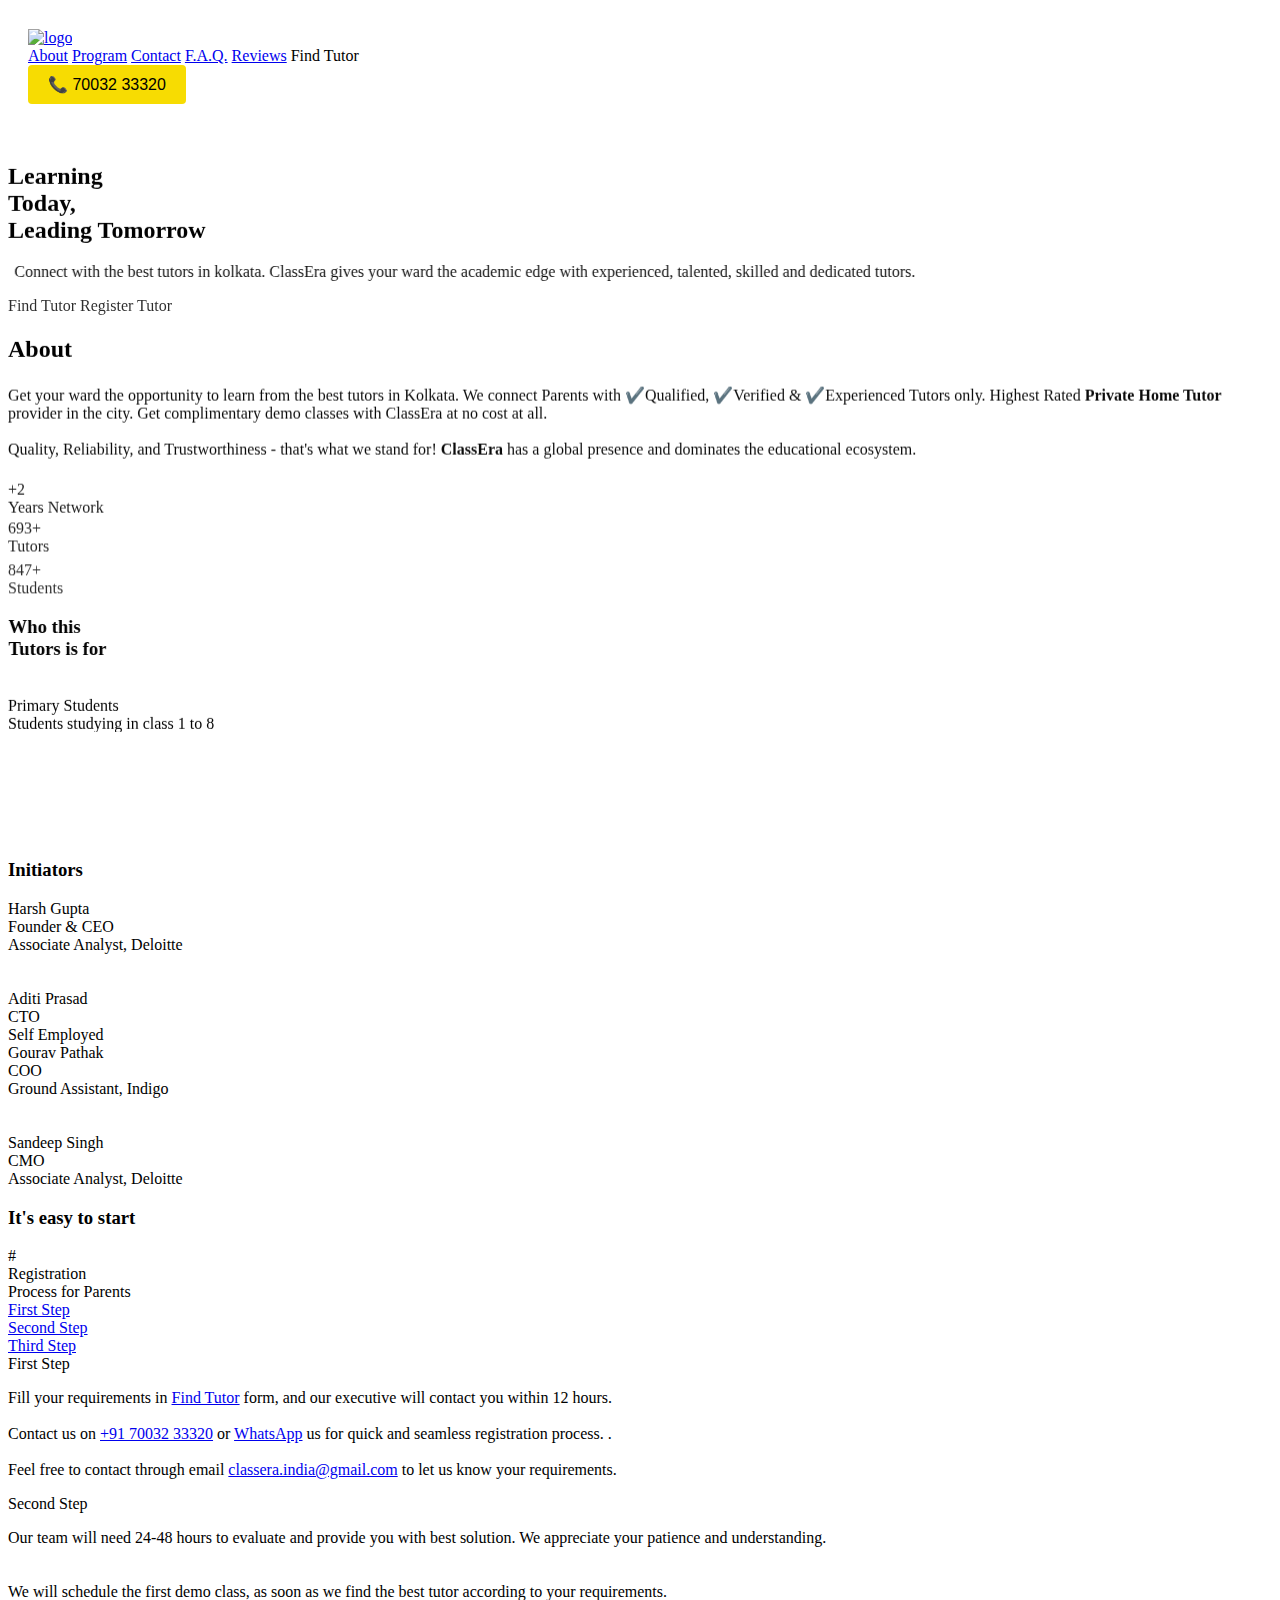
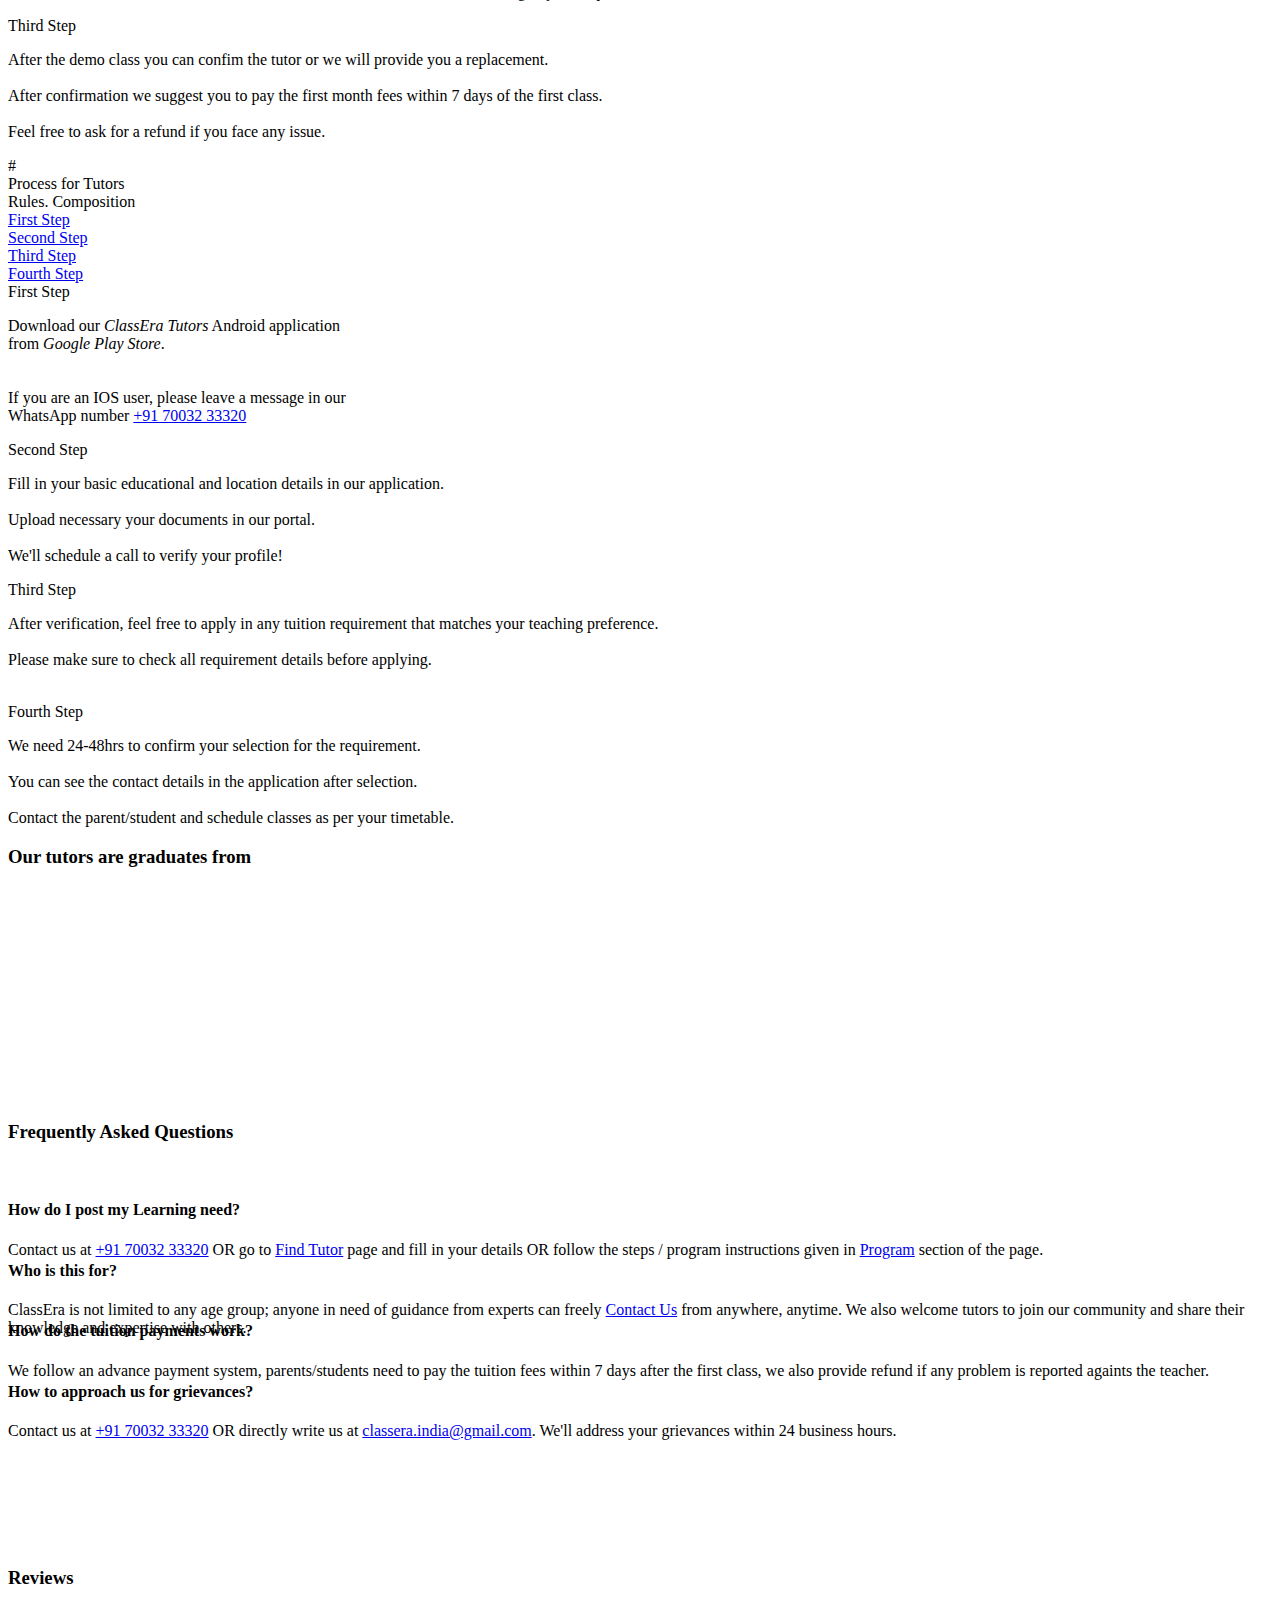
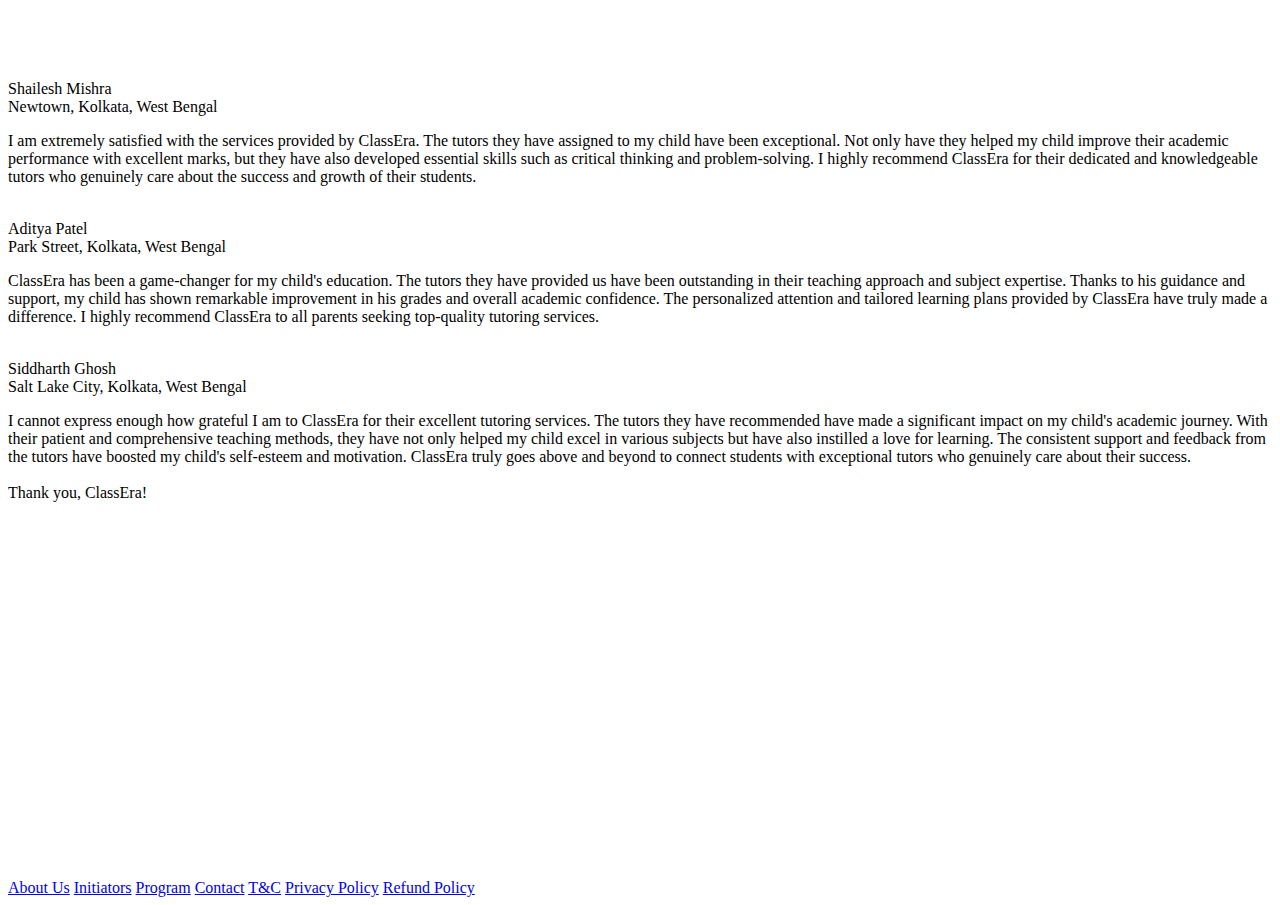
==== commit f7588878: "all complete with extra files" ====
--- a/index.html
+++ b/index.html
@@ -1,5 +1,5 @@
 <!DOCTYPE html>
-<html lang="en" domain="classera.co.in" data-page="c14553r4" site-data="classera">
+<html lang="en" domain="classera-2023.web.app" data-page="c14553r4" site-data="classera">
 
 <head>
     <meta charset="utf-8" />
@@ -15,23 +15,28 @@
         property="og:description" />
     <meta content="Classera - Connecting Tutors with Students" property="twitter:title" />
     <meta property="og:site_name" content="Classera">
-    <meta property="og:image" content="Asset/IMG/Classera.webp" />
-    <meta property="og:image:secure_url" content="Asset/IMG/Classera.webp" />
+    <meta property="og:image" content="https://classera-india.s3.ap-south-1.amazonaws.com/asset/img/Classera.webp" />
+    <meta property="og:image:secure_url"
+        content="https://classera-india.s3.ap-south-1.amazonaws.com/asset/img/Classera.webp" />
     <meta property="og:image:width" content="1840">
     <meta property="og:image:height" content="1228">
     <meta property="og:image:alt" content="Best Home tutor in kolkata">
     <meta property="og:image:type" content="image/png">
-    <meta content="Asset/IMG/Classera.png" property="twitter:image" />
+    <meta content="https://classera-india.s3.ap-south-1.amazonaws.com/asset/img/Classera.png"
+        property="twitter:image" />
     <meta
         content="We have handpicked Best home tutors in Kolkata. ✔️Qualified ✔️Verified ✔️Experienced Tutors only. Highest Rated Home Tutor provider in the city."
         property="twitter:description" />
-    <meta itemprop="image" content="Asset/IMG/Classera.png">
+    <meta itemprop="image" content="https://classera-india.s3.ap-south-1.amazonaws.com/asset/img/Classera.png">
     <meta property="og:type" content="website" />
-    <meta property="og:url" content="https://classera.co.in/index.html" />
+    <meta property="og:url" content="https://classera-2023.web.app/index.html" />
     <meta content="summary_large_image" name="twitter:card" />
     <meta content="width=device-width, initial-scale=1" name="viewport" />
     <meta content="Education" name="Classera" />
-    <link href="CSS/styles.css" rel="stylesheet" type="text/css" />
+    <!-- <link href="styles.css" rel="stylesheet" type="text/css" /> -->
+    <!-- <link rel="stylesheet" href="styles.css" type="text/css" > -->
+    <link rel="stylesheet" href="https://classera-india.s3.ap-south-1.amazonaws.com/asset/css/styles.css"
+        type="text/css">
     <script src="JS/webfont.js" type="text/javascript"></script>
     <script type="text/javascript">
         WebFont.load({
@@ -61,37 +66,40 @@
             y = l.getElementsByTagName(r)[0]; y.parentNode.insertBefore(t, y);
         })(window, document, "clarity", "script", "hmb82dumcq");
     </script>
-    <link rel="icon" href="Assets/IMG/favicon.jpg" sizes="32x32" />
-    <link rel="icon" href="Assets/IMG/favicon.png" sizes="192x192" />
-    <link rel="icon" href="Assets/IMG/favicon.ico" />
-    <link rel="apple-touch-icon" href="Asset/SVG/facebook.svg" />
+    <link rel="icon" href="https://classera-india.s3.ap-south-1.amazonaws.com/asset/img/favicon.jpg" sizes="32x32" />
+    <link rel="icon" href="https://classera-india.s3.ap-south-1.amazonaws.com/asset/img/favicon.png" sizes="192x192" />
+    <link rel="icon" href="https://classera-india.s3.ap-south-1.amazonaws.com/asset/img/favicon.ico" />
+    <link rel="apple-touch-icon" href="https://classera-india.s3.ap-south-1.amazonaws.com/asset/img/facebook.svg" />
 </head>
 
 <body oncontextmenu="return false">
     <!--Starting of Nav-->
     <div data-collapse="medium" data-animation="default" data-duration="400" data-w-id="home" data-easing="ease"
-        data-easing2="ease" role="banner" class="navbar w-nav" style="padding: 10px;">
+        data-easing2="ease" role="banner" class="navbar w-nav" style="padding: 20px;">
         <div class="container navigation">
             <a href="index.html" aria-current="page" class="brand w-nav-brand w--current">
                 <div class="brand-name">
-                    <img class="logo-img" src="Asset/IMG/logo_header.jpg" width="120px" height="40px"
-                        style="top: 50%; left: -10%;" ALT="logo" ALIGN=CENTER />
+                    <img class="logo-img"
+                        src="https://classera-india.s3.ap-south-1.amazonaws.com/asset/img/logo_header.jpg" width="120px"
+                        height="40px" style="top: 50%; left: -10%;" ALT="logo" ALIGN=CENTER />
                 </div>
             </a>
             <nav role="navigation" class="nav-menu w-nav-menu">
                 <a href="#About" class="nav-link w-nav-link">About</a>
                 <a href="#Program" class="nav-link w-nav-link">Program</a>
-                <a href="HTML/contact.html" class="nav-link w-nav-link">Contact</a>
+                <a href="contact.html" class="nav-link w-nav-link">Contact</a>
                 <a href="#FAQ" class="nav-link w-nav-link">F.A.Q.</a>
-                <a data-w-id="0b6039fc-2ab6-d064-b5f6-d4b404693b6b" onclick="location.href = 'HTML/findtutor.html';"
+                <a href="#Review" class="nav-link w-nav-link">Reviews</a>
+                <a data-w-id="0b6039fc-2ab6-d064-b5f6-d4b404693b6b" onclick="location.href = 'findtutor.html';"
                     class="button menu w-button">Find Tutor</a>
             </nav>
             <div class="dropdown">
                 <button onclick="location.href = 'tel:+917003233320';" class="menu w-button dropbtn">📞
-                    7003233320</button>
+                    70032 33320</button>
                 <div class="dropdown-content">
                     <a onclick="location.href = 'https://wa.me/+917003233320';">
-                        <img src="Asset/SVG/whatsapp.svg" height="20px"> WhatsApp</a>
+                        <img src="https://classera-india.s3.ap-south-1.amazonaws.com/asset/img/whatsapp.svg"
+                            height="20px"> WhatsApp</a>
                 </div>
             </div>
             <style>
@@ -152,9 +160,9 @@
         </div>
     </div>
     <div class="main-grid-section wf-section">
-        <img src="Asset/IMG/Classera.webp" loading="eager" width="968"
-            id="w-node-a76e7108-c6da-a41a-ee13-9001ef676904-987e6b28" sizes="(max-width: 991px) 100vw, 44vw" alt=""
-            class="main-img main" />
+        <img src="https://classera-india.s3.ap-south-1.amazonaws.com/asset/img/Classera.webp" loading="eager"
+            width="968" id="w-node-a76e7108-c6da-a41a-ee13-9001ef676904-987e6b28" sizes="(max-width: 991px) 100vw, 44vw"
+            alt="" class="main-img main" />
         <div id="w-node-_3ae6bf07-f4c1-4915-9e99-7566acf47709-987e6b28" class="main-content-block">
             <h2 data-w-id="30c88616-0b30-af10-9a43-2fe223391e74" style="opacity: 0;">
                 Learning
@@ -205,7 +213,7 @@
                 </div>
             </div>
         </div>
-        <img src="Asset/IMG/about.png" loading="lazy" width="936"
+        <img src="https://classera-india.s3.ap-south-1.amazonaws.com/asset/img/about.png" loading="lazy" width="936"
             id="w-node-_9dcd0f0e-82be-4f8c-d03f-0a56a1c66abe-987e6b28"
             sizes="(max-width: 479px) 100vw, (max-width: 767px) 95vw, (max-width: 991px) 96vw, 57vw" alt=""
             class="main-img left smalll" />
@@ -218,22 +226,22 @@
             </h3>
             <div class="grid-number icon">
                 <div data-w-id="82a32ab7-3aa3-7e22-8113-afc1dd7ed938" style="opacity: 0">
-                    <img src="Asset/IMG/primary.webp" loading="lazy" sizes="(max-width: 479px) 100vw, 180px" alt=""
-                        class="image-icon" />
+                    <img src="https://classera-india.s3.ap-south-1.amazonaws.com/asset/img/primary.webp" loading="lazy"
+                        sizes="(max-width: 479px) 100vw, 180px" alt="" class="image-icon" />
                     <div class="sub-number name-bold">Primary Students</div>
                     <div class="sub-number">Students studying in class 1 to 8
                     </div>
                 </div>
                 <div data-w-id="c8294fbe-5892-1a58-aa46-8264c2a59a84" style="opacity: 0">
-                    <img src="Asset/IMG/secondary.png" loading="lazy" sizes="(max-width: 479px) 100vw, 180px" alt=""
-                        class="image-icon" />
+                    <img src="https://classera-india.s3.ap-south-1.amazonaws.com/asset/img/secondary.png" loading="lazy"
+                        sizes="(max-width: 479px) 100vw, 180px" alt="" class="image-icon" />
                     <div class="sub-number name-bold">Secondary&nbsp;Students</div>
                     <div class="sub-number">Students studying in class 9 to 12
                     </div>
                 </div>
                 <div data-w-id="e1936486-9066-1e10-76ac-050d7b7093e2" style="opacity: 0">
-                    <img src="Asset/IMG/neet_jee.webp" loading="lazy" sizes="(max-width: 479px) 100vw, 180px" alt=""
-                        class="image-icon" />
+                    <img src="https://classera-india.s3.ap-south-1.amazonaws.com/asset/img/neet_jee.webp" loading="lazy"
+                        sizes="(max-width: 479px) 100vw, 180px" alt="" class="image-icon" />
                     <div class="sub-number name-bold">NEET / JEEs</div>
                     <div class="sub-number">Students preparing for JEEs & NEET
                     </div>
@@ -259,7 +267,8 @@
                                 <div class="company-name-text">Associate Analyst, Deloitte</div>
                             </div>
                             <div class="slide-image-wrap two">
-                                <img src="Asset/IMG/harsh.jpg" alt="" class="avatar-slide-image" />
+                                <img src="https://classera-india.s3.ap-south-1.amazonaws.com/asset/img/harsh.jpg" alt=""
+                                    class="avatar-slide-image" />
                             </div>
                         </div>
                     </div>
@@ -267,10 +276,11 @@
                     <div class="slider-slide w-slide">
                         <div class="slide">
                             <div class="slide-image-wrap three">
-                                <img src="Asset/IMG/aditi_yellow.png" alt="" class="avatar-slide-image" />
+                                <img src="https://classera-india.s3.ap-south-1.amazonaws.com/asset/img/aditi_yellow.png"
+                                    alt="" class="avatar-slide-image" />
                             </div>
                             <div class="avatar-content-wrapper">
-                                <div class="avatar-name orange">Aditi Prasad</div>
+                                <div class="avatar-name yellow">Aditi Prasad</div>
                                 <div>CTO</div>
                                 <div class="company-name-text">Self Employed</div>
                             </div>
@@ -280,12 +290,13 @@
                     <div class="slider-slide w-slide">
                         <div class="slide">
                             <div class="avatar-content-wrapper">
-                                <div class="avatar-name yellow">Gourav Pathak</div>
+                                <div class="avatar-name blue">Gourav Pathak</div>
                                 <div>COO</div>
                                 <div class="company-name-text">Ground Assistant, Indigo</div>
                             </div>
                             <div class="slide-image-wrap ferst">
-                                <img src="Asset/IMG/gourav.jpg" alt="" class="avatar-slide-image" />
+                                <img src="https://classera-india.s3.ap-south-1.amazonaws.com/asset/img/gourav.jpg"
+                                    alt="" class="avatar-slide-image" />
                             </div>
                         </div>
                     </div>
@@ -294,10 +305,11 @@
                         <div class="slide">
                             <div class="slide-image-wrap fore">
                                 <!-- <img src="assets/img/t3.png" alt="" class="avatar-slide-image" /> -->
-                                <img src="Asset/IMG/sandeep.png" alt="" class="avatar-slide-image" />
+                                <img src="https://classera-india.s3.ap-south-1.amazonaws.com/asset/img/sandeep.png"
+                                    alt="" class="avatar-slide-image" />
                             </div>
                             <div class="avatar-content-wrapper">
-                                <div class="avatar-name blue">Sandeep Singh</div>
+                                <div class="avatar-name orange">Sandeep Singh</div>
                                 <div>CMO</div>
                                 <div class="company-name-text">Associate Analyst, Deloitte</div>
                             </div>
@@ -394,7 +406,7 @@
                                 <div class="tab-content-wrapper">
                                     <div class="lesson-heading">First Step</div>
                                     <p>
-                                        Fill your requirements in <a href="HTML/findtutor.html">find tutor</a> form, and
+                                        Fill your requirements in <a href="findtutor.html">Find Tutor</a> form, and
                                         our
                                         executive will contact
                                         you within 12 hours.
@@ -598,45 +610,55 @@
                 <h3 class="h2">Our tutors are graduates from</h3>
                 <div class="grid-for-logo">
                     <div id="w-node-_168542fa-0366-5454-0a02-b4e32c7b52d1-987e6b28" class="card-logo-wrapper">
-                        <img src="Asset/IMG/UEM.png" loading="lazy" alt="" class="logo-parthner" />
+                        <img src="https://classera-india.s3.ap-south-1.amazonaws.com/asset/img/UEM.png" loading="lazy"
+                            alt="" class="logo-parthner" />
                     </div>
                     <div id="w-node-bd138b12-69ac-83a3-9eb9-9437d7f50498-987e6b28" class="card-logo-wrapper">
-                        <img src="Asset/IMG/amity.webp" loading="lazy" alt="" class="logo-parthner" />
+                        <img src="https://classera-india.s3.ap-south-1.amazonaws.com/asset/img/amity.webp"
+                            loading="lazy" alt="" class="logo-parthner" />
                     </div>
                     <div id="w-node-ae3b3bd6-cbe2-3b3a-6182-fc1ebe488030-987e6b28" class="card-logo-wrapper">
-                        <img src="Asset/IMG/techno.png" loading="lazy" alt="" class="logo-parthner" />
+                        <img src="https://classera-india.s3.ap-south-1.amazonaws.com/asset/img/techno.png"
+                            loading="lazy" alt="" class="logo-parthner" />
                     </div>
                     <div id="w-node-_3b7a7a0b-05da-31c9-19ad-ab783d170bc3-987e6b28" class="card-logo-wrapper and">
-                        <img src="Asset/IMG/IIT_Kharagpur.webp" loading="lazy"
-                            sizes="(max-width: 479px) 80px, (max-width: 991px) 140px, 180px" alt=""
+                        <img src="https://classera-india.s3.ap-south-1.amazonaws.com/asset/img/IIT_Kharagpur.webp"
+                            loading="lazy" sizes="(max-width: 479px) 80px, (max-width: 991px) 140px, 180px" alt=""
                             class="logo-parthner" />
                     </div>
                     <!--  -->
                     <div id="w-node-_4e1006c7-bbb6-b14b-adcf-59a58949bbbc-987e6b28" class="card-logo-wrapper ">
-                        <img src="Asset/IMG/iem.webp" loading="lazy" alt="" class="logo-parthner" />
+                        <img src="https://classera-india.s3.ap-south-1.amazonaws.com/asset/img/iem.webp" loading="lazy"
+                            alt="" class="logo-parthner" />
                     </div>
                     <div id="w-node-_79a58aa2-4c99-c9e4-246f-ab5aed33ae0a-987e6b28" class="card-logo-wrapper ">
-                        <img src="Asset/IMG/Brainware_University.webp" loading="lazy" alt="" class="logo-parthner" />
+                        <img src="https://classera-india.s3.ap-south-1.amazonaws.com/asset/img/Brainware_University.webp"
+                            loading="lazy" alt="" class="logo-parthner" />
                     </div>
                     <div id="w-node-_5cbc10e3-4b5c-8856-2145-6734b05146e8-987e6b28" class="card-logo-wrapper ">
-                        <img src="Asset/IMG/JIS_College_of_Engineering.webp" loading="lazy" alt=""
-                            class="logo-parthner" />
+                        <img src="https://classera-india.s3.ap-south-1.amazonaws.com/asset/img/JIS_College_of_Engineering.webp"
+                            loading="lazy" alt="" class="logo-parthner" />
                     </div>
                     <div id="w-node-_88fe44cb-13bc-9a90-863e-5b18066550d5-987e6b28" class="card-logo-wrapper and ">
-                        <img src="Asset/IMG/makaut.webp" loading="lazy" alt="" class="logo-parthner" />
+                        <img src="https://classera-india.s3.ap-south-1.amazonaws.com/asset/img/makaut.webp"
+                            loading="lazy" alt="" class="logo-parthner" />
                     </div>
                     <!--  -->
                     <div id="w-node-_4e1006c7-bbb6-b14b-adcf-59a58949bbbc-987e6b28" class="card-logo-wrapper line">
-                        <img src="Asset/IMG/university_of_calcutta.png" loading="lazy" alt="" class="logo-parthner" />
+                        <img src="https://classera-india.s3.ap-south-1.amazonaws.com/asset/img/university_of_calcutta.png"
+                            loading="lazy" alt="" class="logo-parthner" />
                     </div>
                     <div id="w-node-_79a58aa2-4c99-c9e4-246f-ab5aed33ae0a-987e6b28" class="card-logo-wrapper line">
-                        <img src="Asset/IMG/jadavpur_university.png" loading="lazy" alt="" class="logo-parthner" />
+                        <img src="https://classera-india.s3.ap-south-1.amazonaws.com/asset/img/jadavpur_university.png"
+                            loading="lazy" alt="" class="logo-parthner" />
                     </div>
                     <div id="w-node-_5cbc10e3-4b5c-8856-2145-6734b05146e8-987e6b28" class="card-logo-wrapper line">
-                        <img src="Asset/IMG/xaview_university.png" loading="lazy" alt="" class="logo-parthner" />
+                        <img src="https://classera-india.s3.ap-south-1.amazonaws.com/asset/img/xaview_university.png"
+                            loading="lazy" alt="" class="logo-parthner" />
                     </div>
                     <div id="w-node-_88fe44cb-13bc-9a90-863e-5b18066550d5-987e6b28" class="card-logo-wrapper and line">
-                        <img src="Asset/IMG/adamas_university.png" loading="lazy" alt="" class="logo-parthner" />
+                        <img src="https://classera-india.s3.ap-south-1.amazonaws.com/asset/img/adamas_university.png"
+                            loading="lazy" alt="" class="logo-parthner" />
                     </div>
                 </div>
             </div>
@@ -646,7 +668,8 @@
         <div class="container">
             <h3 class="h2">Frequently Asked Questions</h3>
             <div class="faq-grid">
-                <img src="Asset/IMG/faq.png" loading="lazy" id="w-node-edf474b8-5754-35c4-645a-80c73b04246c-987e6b28"
+                <img src="https://classera-india.s3.ap-south-1.amazonaws.com/asset/img/faq.png" loading="lazy"
+                    id="w-node-edf474b8-5754-35c4-645a-80c73b04246c-987e6b28"
                     sizes="(max-width: 479px) 100vw, (max-width: 723px) 94vw, (max-width: 767px) 680px, 45vw" alt=""
                     class="heading-img" />
                 <div id="w-node-_10d27e27-0990-27cc-8ccc-1bd3e6e4edc7-987e6b28" class="accordion-wrapper">
@@ -657,7 +680,7 @@
                         </div>
                         <div id="q1" class="accordion-item-content">
                             <p>Contact us at <a href="tel:+917003233320">+91 70032 33320</a> OR
-                                go to <a href="HTML/findtutor.html">Find Tutor</a> page and
+                                go to <a href="findtutor.html">Find Tutor</a> page and
                                 fill in your details OR follow the steps / program
                                 instructions given in <a href="#Program">Program</a> section of the page.
                             </p>
@@ -671,7 +694,7 @@
                         <div id="q2" question="q2" class="accordion-item-content">
                             <p> ClassEra is not limited to any age group; anyone in need of guidance from experts can
                                 freely
-                                <a href="HTML/contact.html">Contact Us</a> from anywhere, anytime. We also welcome
+                                <a href="contact.html">Contact Us</a> from anywhere, anytime. We also welcome
                                 tutors to join our community and share their knowledge and expertise with others.
                             </p>
                         </div>
@@ -708,7 +731,7 @@
             </div>
         </div>
     </div>
-    <div class="section reviews wf-section" style="padding-top: 14vh;">
+    <div id="Review" class="section reviews wf-section" style="padding-top: 14vh;">
         <div class="container">
             <h3 class="h2 reviews">Reviews</h3>
             <div class="reviews-wrapper">
@@ -718,17 +741,20 @@
                         style="margin-top: 0px;">
                         <a data-w-tab="Tab 1" class="reviwe-button w-inline-block w-tab-link w--current">
                             <div class="slide-image-wrap ferst small">
-                                <img src="Asset/IMG/1.png" alt="" class="avatar-slide-image small" />
+                                <img src="https://classera-india.s3.ap-south-1.amazonaws.com/asset/img/1.png" alt=""
+                                    class="avatar-slide-image small" />
                             </div>
                         </a>
                         <a data-w-tab="Tab 2" class="reviwe-button w-inline-block w-tab-link">
                             <div class="slide-image-wrap two small">
-                                <img src="Asset/IMG/2.png" alt="" class="avatar-slide-image small" />
+                                <img src="https://classera-india.s3.ap-south-1.amazonaws.com/asset/img/2.png" alt=""
+                                    class="avatar-slide-image small" />
                             </div>
                         </a>
                         <a data-w-tab="Tab 3" class="reviwe-button w-inline-block w-tab-link">
                             <div class="slide-image-wrap three small">
-                                <img src="Asset/IMG/3.png" alt="" class="avatar-slide-image small" />
+                                <img src="https://classera-india.s3.ap-south-1.amazonaws.com/asset/img/3.png" alt=""
+                                    class="avatar-slide-image small" />
                             </div>
                         </a>
                     </div>
@@ -736,7 +762,8 @@
                         <div data-w-tab="Tab 1" class="w-tab-pane w--tab-active">
                             <div class="rewies-grid-content">
                                 <div class="slide-image-wrap ferst">
-                                    <img src="Asset/IMG/person1.jpg" alt="" class="avatar-slide-image" />
+                                    <img src="https://classera-india.s3.ap-south-1.amazonaws.com/asset/img/person1.jpg"
+                                        alt="" class="avatar-slide-image" />
                                 </div>
                                 <div id="w-node-d509fa7d-183b-d24c-0f4d-965222beab1f-987e6b28">
                                     <div class="review-author-name-block">
@@ -757,7 +784,8 @@
                         <div data-w-tab="Tab 2" class="w-tab-pane">
                             <div class="rewies-grid-content">
                                 <div class="slide-image-wrap two">
-                                    <img src="Asset/IMG/person2.jpg" alt="" class="avatar-slide-image" />
+                                    <img src="https://classera-india.s3.ap-south-1.amazonaws.com/asset/img/person2.jpg"
+                                        alt="" class="avatar-slide-image" />
                                 </div>
                                 <div id="w-node-_25ffa3f4-1f49-d587-d50c-da23516f7b07-987e6b28">
                                     <div class="review-author-name-block">
@@ -779,7 +807,8 @@
                         <div data-w-tab="Tab 3" class="w-tab-pane">
                             <div class="rewies-grid-content">
                                 <div class="slide-image-wrap three">
-                                    <img src="Asset/IMG/person3.jpg" alt="" class="avatar-slide-image" />
+                                    <img src="https://classera-india.s3.ap-south-1.amazonaws.com/asset/img/person3.jpg"
+                                        alt="" class="avatar-slide-image" />
                                 </div>
                                 <div id="w-node-_6d2e6012-ab82-7901-0235-fe6de94ccc19-987e6b28">
                                     <div class="review-author-name-block">
@@ -823,19 +852,23 @@
                             <div class="lesson-heading">Benefits</div>
                             <ul role="list" class="icon-list two-row">
                                 <li class="icon-list-item italic">
-                                    <img src="Asset/IMG/play.png" loading="lazy" sizes="24px" alt="" />
+                                    <img src="https://classera-india.s3.ap-south-1.amazonaws.com/asset/img/play.png"
+                                        loading="lazy" sizes="24px" alt="" />
                                     <div>Social Cause</div>
                                 </li>
                                 <li class="icon-list-item italic">
-                                    <img src="Asset/IMG/done.png" loading="lazy" sizes="24px" alt="" />
+                                    <img src="https://classera-india.s3.ap-south-1.amazonaws.com/asset/img/done.png"
+                                        loading="lazy" sizes="24px" alt="" />
                                     <div>Opportunity</div>
                                 </li>
                                 <li class="icon-list-item italic">
-                                    <img src="Asset/IMG/ontime.png" loading="lazy" alt="" />
+                                    <img src="https://classera-india.s3.ap-south-1.amazonaws.com/asset/img/ontime.png"
+                                        loading="lazy" alt="" />
                                     <div>On Time Payments</div>
                                 </li>
                                 <li class="icon-list-item italic">
-                                    <img src="Asset/IMG/pie.png" loading="lazy" alt="" />
+                                    <img src="https://classera-india.s3.ap-south-1.amazonaws.com/asset/img/pie.png"
+                                        loading="lazy" alt="" />
                                     <div>24 x 7 Support</div>
                                 </li>
                             </ul>
@@ -846,7 +879,8 @@
                     </div>
                 </div>
                 <div id="w-node-_26953058-b66d-3824-1940-3eb0dcebb3b7-987e6b28" class="content-wrapper left-padding">
-                    <img src="Asset/IMG/classroom.webp" alt="" loading="lazy" width="936"
+                    <img src="https://classera-india.s3.ap-south-1.amazonaws.com/asset/img/classroom.webp" alt=""
+                        loading="lazy" width="936"
                         sizes="(max-width: 479px) 100vw, (max-width: 767px) 95vw, (max-width: 991px) 96vw, 57vw"
                         class="main-img left smalll">
                 </div>
@@ -861,9 +895,9 @@
                     <a href="#Mentors" class="footer-link">Initiators</a>
                     <a href="#Program" class="footer-link">Program</a>
                     <a href="contact.html" class="footer-link">Contact</a>
-                    <a href="https://classera.in/terms/" class="footer-link">T&C</a>
-                    <a href="https://classera.in/privacy-policy/" class="footer-link fore">Privacy Policy</a>
-                    <a href="https://classera.in/refund-policy/index.html" class="footer-link fore">Refund Policy</a>
+                    <a href="terms_and_condition/index.html" class="footer-link">T&C</a>
+                    <a href="privacy_policy/index.html" class="footer-link fore">Privacy Policy</a>
+                    <a href="refund_policy/index.html" class="footer-link fore">Refund Policy</a>
                 </div>
             </div>
         </div>
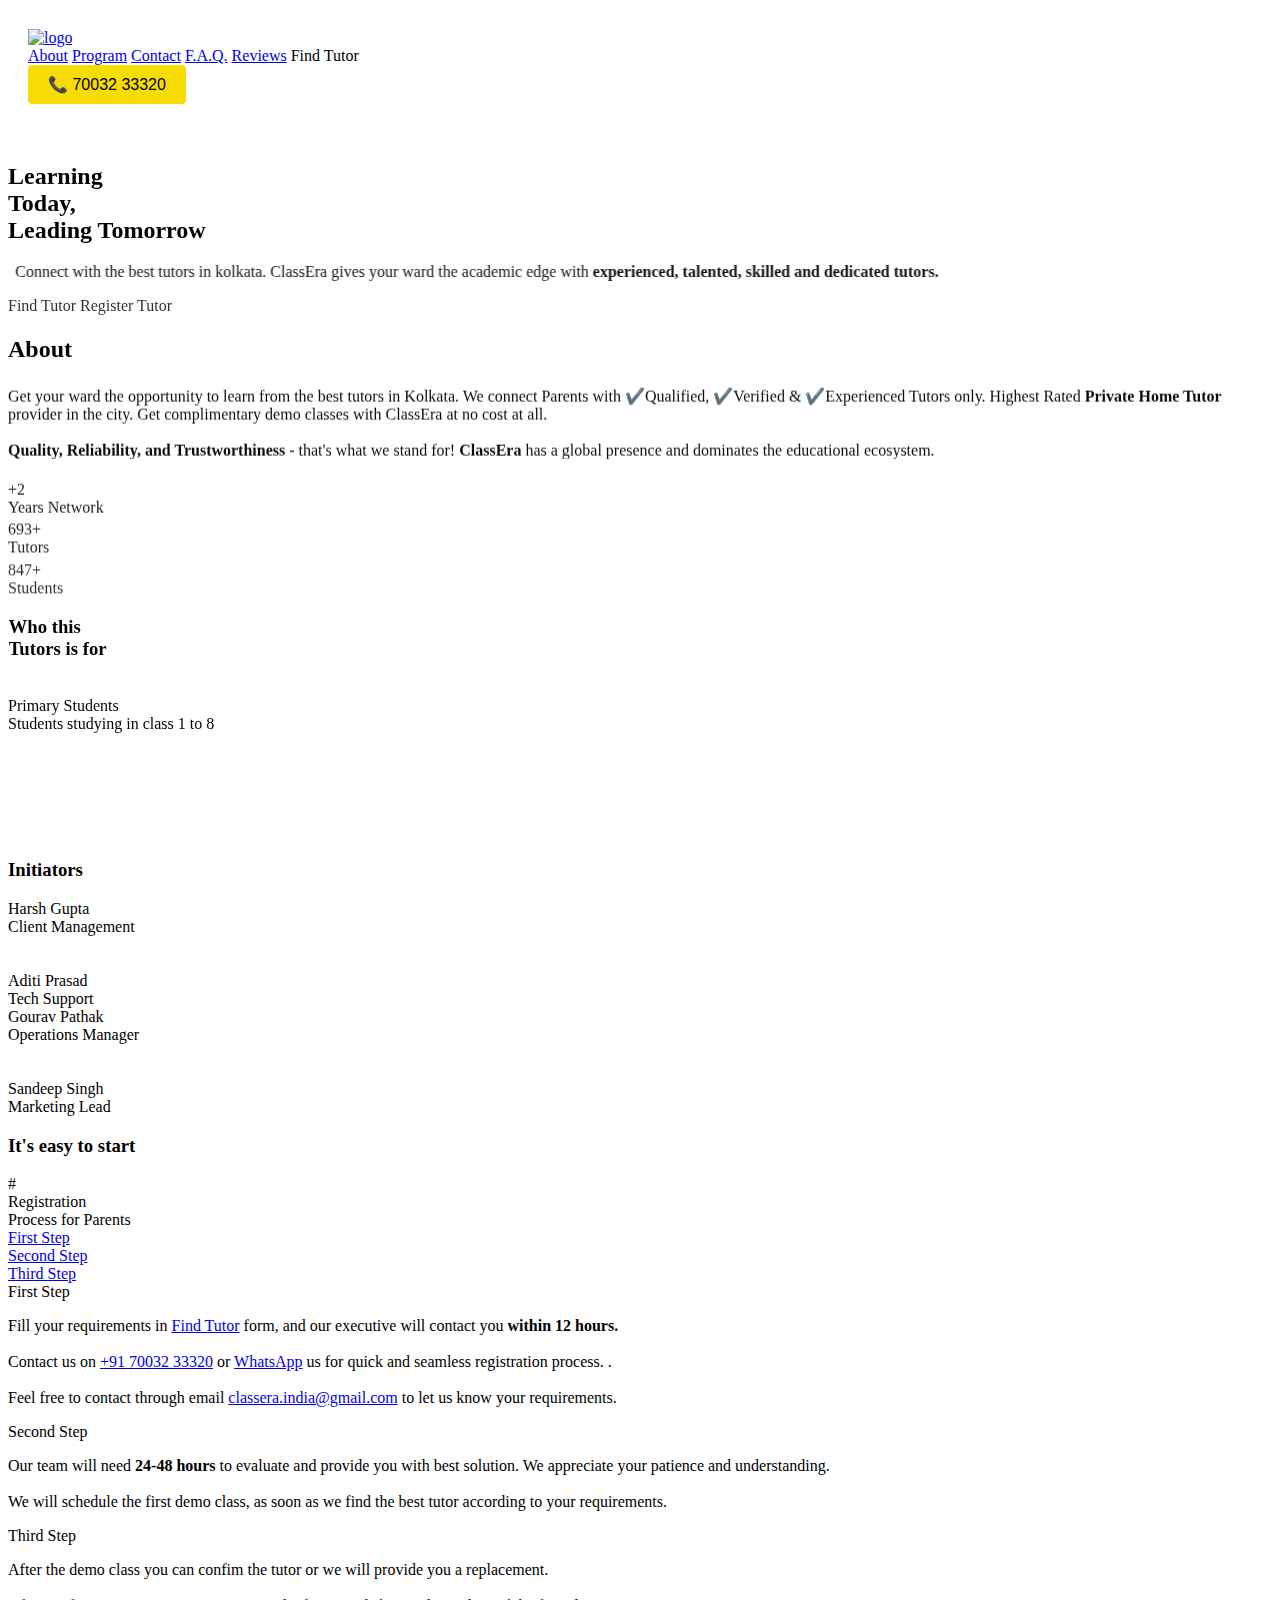
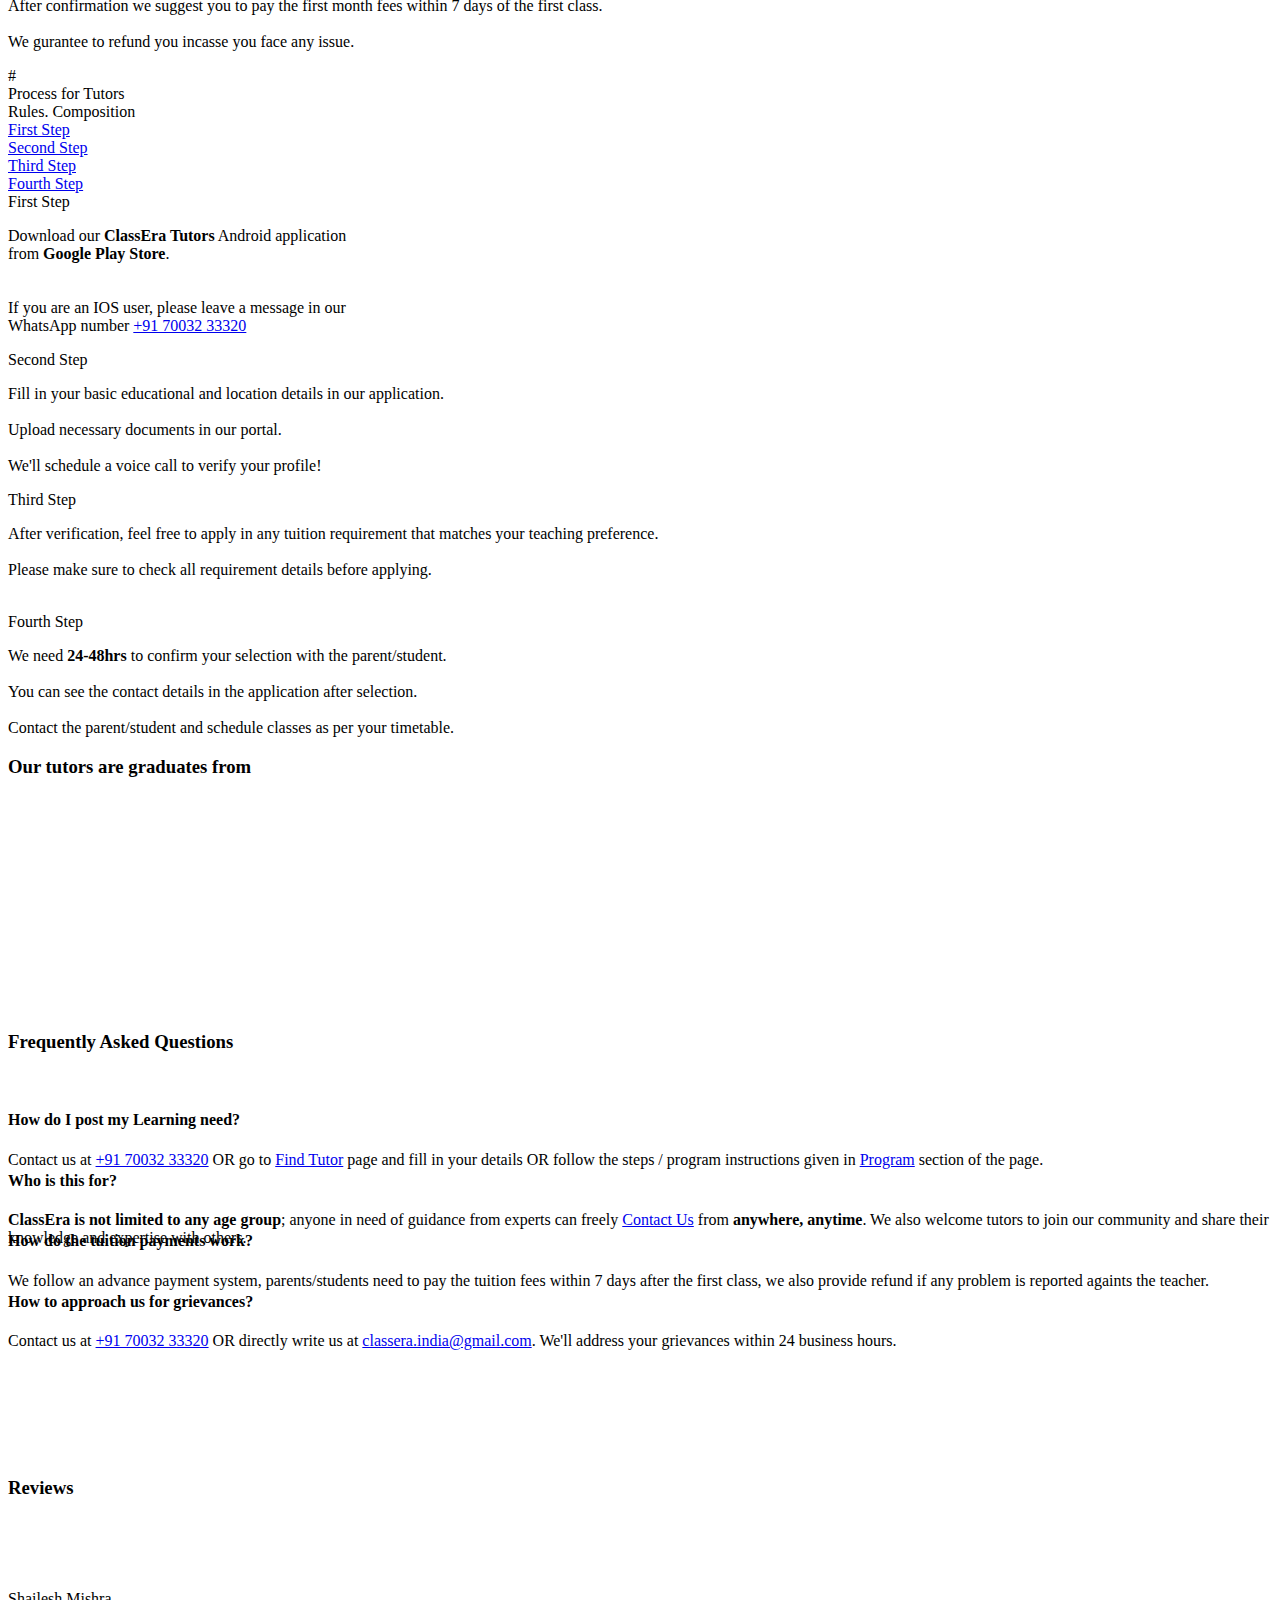
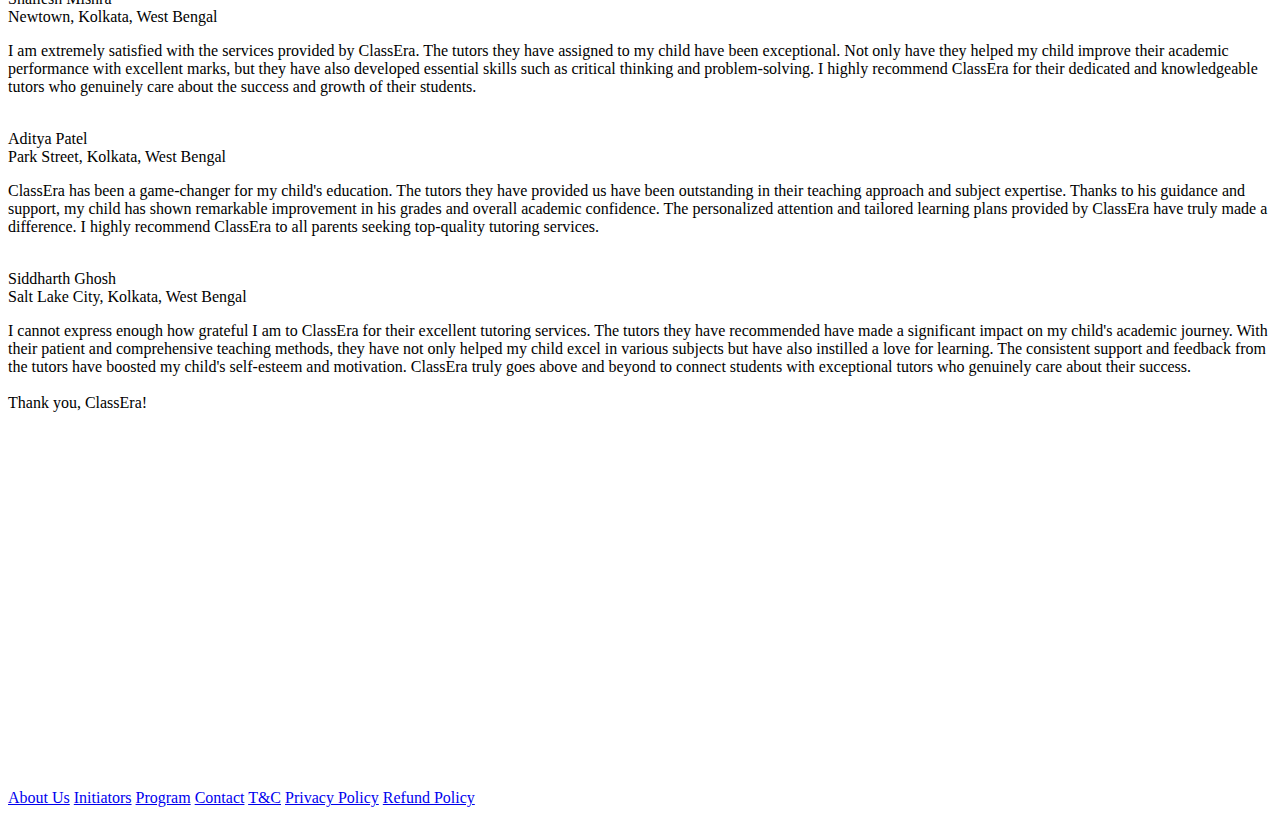
==== commit 6a74c947: "cleared unwanted files" ====
--- a/index.html
+++ b/index.html
@@ -37,7 +37,7 @@
     <!-- <link rel="stylesheet" href="styles.css" type="text/css" > -->
     <link rel="stylesheet" href="https://classera-india.s3.ap-south-1.amazonaws.com/asset/css/styles.css"
         type="text/css">
-    <script src="JS/webfont.js" type="text/javascript"></script>
+    <script src="https://ajax.googleapis.com/ajax/libs/webfont/1.6.26/webfont.js" type="text/javascript"></script>
     <script type="text/javascript">
         WebFont.load({
             google: {
@@ -172,10 +172,11 @@
             </h2>
             <p data-w-id="fb5a9b9b-e184-b7be-7462-c31292ae4faa" style="opacity: 0">
                 Connect with the best tutors in kolkata.
-                ClassEra gives your ward the academic edge with experienced, talented, skilled and dedicated tutors.
+                ClassEra gives your ward the academic edge with <strong>experienced, talented, skilled and dedicated
+                    tutors.</strong>
             </p>
             <a data-w-id="9c3cf33b-f544-5b3a-f832-1d17a205cabb" style="opacity: 0"
-                onclick="location.href = 'post.html';" class="button maain w-button">
+                onclick="location.href = 'findtutor.html';" class="button maain w-button">
                 Find Tutor</a>
             <a data-w-id="9c3cf33b-f544-5b3a-f832-1d17a205cabb" style="opacity: 0"
                 onclick="location.href='https://play.google.com/store/apps/details?id=com.classera.tutor';"
@@ -195,7 +196,8 @@
                 Get complimentary demo classes with ClassEra at no cost at all.
                 <br />
                 <br />
-                Quality, Reliability, and Trustworthiness - that's what we stand for!<strong> ClassEra</strong>
+                <strong>Quality, Reliability, and Trustworthiness</strong> - that's what we stand for!<strong>
+                    ClassEra</strong>
                 has a global presence and dominates the educational ecosystem.
             </p>
             <div class="grid-number">
@@ -263,8 +265,8 @@
                         <div class="slide">
                             <div class="avatar-content-wrapper">
                                 <div class="avatar-name green">Harsh Gupta</div>
-                                <div>Founder & CEO</div>
-                                <div class="company-name-text">Associate Analyst, Deloitte</div>
+                                <div>Client Management</div>
+                                <!-- <div class="company-name-text">Associate Analyst, Deloitte</div> -->
                             </div>
                             <div class="slide-image-wrap two">
                                 <img src="https://classera-india.s3.ap-south-1.amazonaws.com/asset/img/harsh.jpg" alt=""
@@ -281,8 +283,8 @@
                             </div>
                             <div class="avatar-content-wrapper">
                                 <div class="avatar-name yellow">Aditi Prasad</div>
-                                <div>CTO</div>
-                                <div class="company-name-text">Self Employed</div>
+                                <div>Tech Support</div>
+                                <!-- <div class="company-name-text">Self Employed</div> -->
                             </div>
                         </div>
                     </div>
@@ -291,8 +293,8 @@
                         <div class="slide">
                             <div class="avatar-content-wrapper">
                                 <div class="avatar-name blue">Gourav Pathak</div>
-                                <div>COO</div>
-                                <div class="company-name-text">Ground Assistant, Indigo</div>
+                                <div>Operations Manager</div>
+                                <!-- <div class="company-name-text">Ground Assistant, Indigo</div> -->
                             </div>
                             <div class="slide-image-wrap ferst">
                                 <img src="https://classera-india.s3.ap-south-1.amazonaws.com/asset/img/gourav.jpg"
@@ -310,8 +312,8 @@
                             </div>
                             <div class="avatar-content-wrapper">
                                 <div class="avatar-name orange">Sandeep Singh</div>
-                                <div>CMO</div>
-                                <div class="company-name-text">Associate Analyst, Deloitte</div>
+                                <div>Marketing Lead</div>
+                                <!-- <div class="company-name-text">Associate Analyst, Deloitte</div> -->
                             </div>
                         </div>
                     </div>
@@ -406,10 +408,8 @@
                                 <div class="tab-content-wrapper">
                                     <div class="lesson-heading">First Step</div>
                                     <p>
-                                        Fill your requirements in <a href="findtutor.html">Find Tutor</a> form, and
-                                        our
-                                        executive will contact
-                                        you within 12 hours.
+                                        Fill your requirements in <a href="findtutor.html">Find Tutor</a> form, and our
+                                        executive will contact you <strong>within 12 hours.</strong>
                                         <br />
                                         <br />
                                         Contact us on <a href="tel:+917003233320">+91 70032 33320</a> or <a
@@ -434,10 +434,9 @@
                                 <div class="tab-content-wrapper">
                                     <div class="lesson-heading">Second Step</div>
                                     <p>
-                                        Our team will need 24-48 hours to evaluate and provide you with best solution.
+                                        Our team will need <strong>24-48 hours</strong> to evaluate and provide you with best solution.
                                         We appreciate your
                                         patience and understanding.
-                                        <br />
                                         <br />
                                         <br />
                                         We will schedule the first demo class, as soon as we find the best tutor
@@ -464,7 +463,7 @@
                                         After confirmation we suggest you to pay the first month fees within 7 days of
                                         the first class.
                                         <br /> <br />
-                                        Feel free to ask for a refund if you face any issue.
+                                        We gurantee to refund you incasse you face any issue.
                                     </p>
                                 </div>
                             </div>
@@ -532,8 +531,8 @@
                                 <div class="tab-content-wrapper">
                                     <div class="lesson-heading">First Step</div>
                                     <p>
-                                        Download our <i>ClassEra Tutors</i> Android application
-                                        <br>from <i>Google Play Store</i>.
+                                        Download our <strong>ClassEra Tutors</strong> Android application
+                                        <br>from <strong>Google Play Store</strong>.
                                         <br>
                                         <a data-w-id="9c3cf33b-f544-5b3a-f832-1d17a205cabb" style="opacity: 0"
                                             target="_blank"
@@ -559,8 +558,8 @@
                                 <div class="tab-content-wrapper">
                                     <div class="lesson-heading">Second Step</div>
                                     <p> Fill in your basic educational and location details in our application.<br />
-                                        <br />Upload necessary your documents in our portal.<br />
-                                        <br />We'll schedule a call to verify your profile!
+                                        <br />Upload necessary documents in our portal.<br />
+                                        <br />We'll schedule a voice call to verify your profile!
                                     </p>
                                 </div>
                             </div>
@@ -594,7 +593,8 @@
                                 </div>
                                 <div class="tab-content-wrapper">
                                     <div class="lesson-heading">Fourth Step</div>
-                                    <p>We need 24-48hrs to confirm your selection for the requirement.
+                                    <p>We need <strong>24-48hrs</strong> to confirm your selection with the
+                                        parent/student.
                                         <br /><br />
                                         You can see the contact details in the application after selection.
                                         <br /><br />
@@ -692,9 +692,9 @@
                             <div class="icon accordion-icon"></div>
                         </div>
                         <div id="q2" question="q2" class="accordion-item-content">
-                            <p> ClassEra is not limited to any age group; anyone in need of guidance from experts can
+                            <p> <strong>ClassEra is not limited to any age group</strong>; anyone in need of guidance from experts can
                                 freely
-                                <a href="contact.html">Contact Us</a> from anywhere, anytime. We also welcome
+                                <a href="contact.html">Contact Us</a> from <strong>anywhere, anytime</strong>. We also welcome
                                 tutors to join our community and share their knowledge and expertise with others.
                             </p>
                         </div>
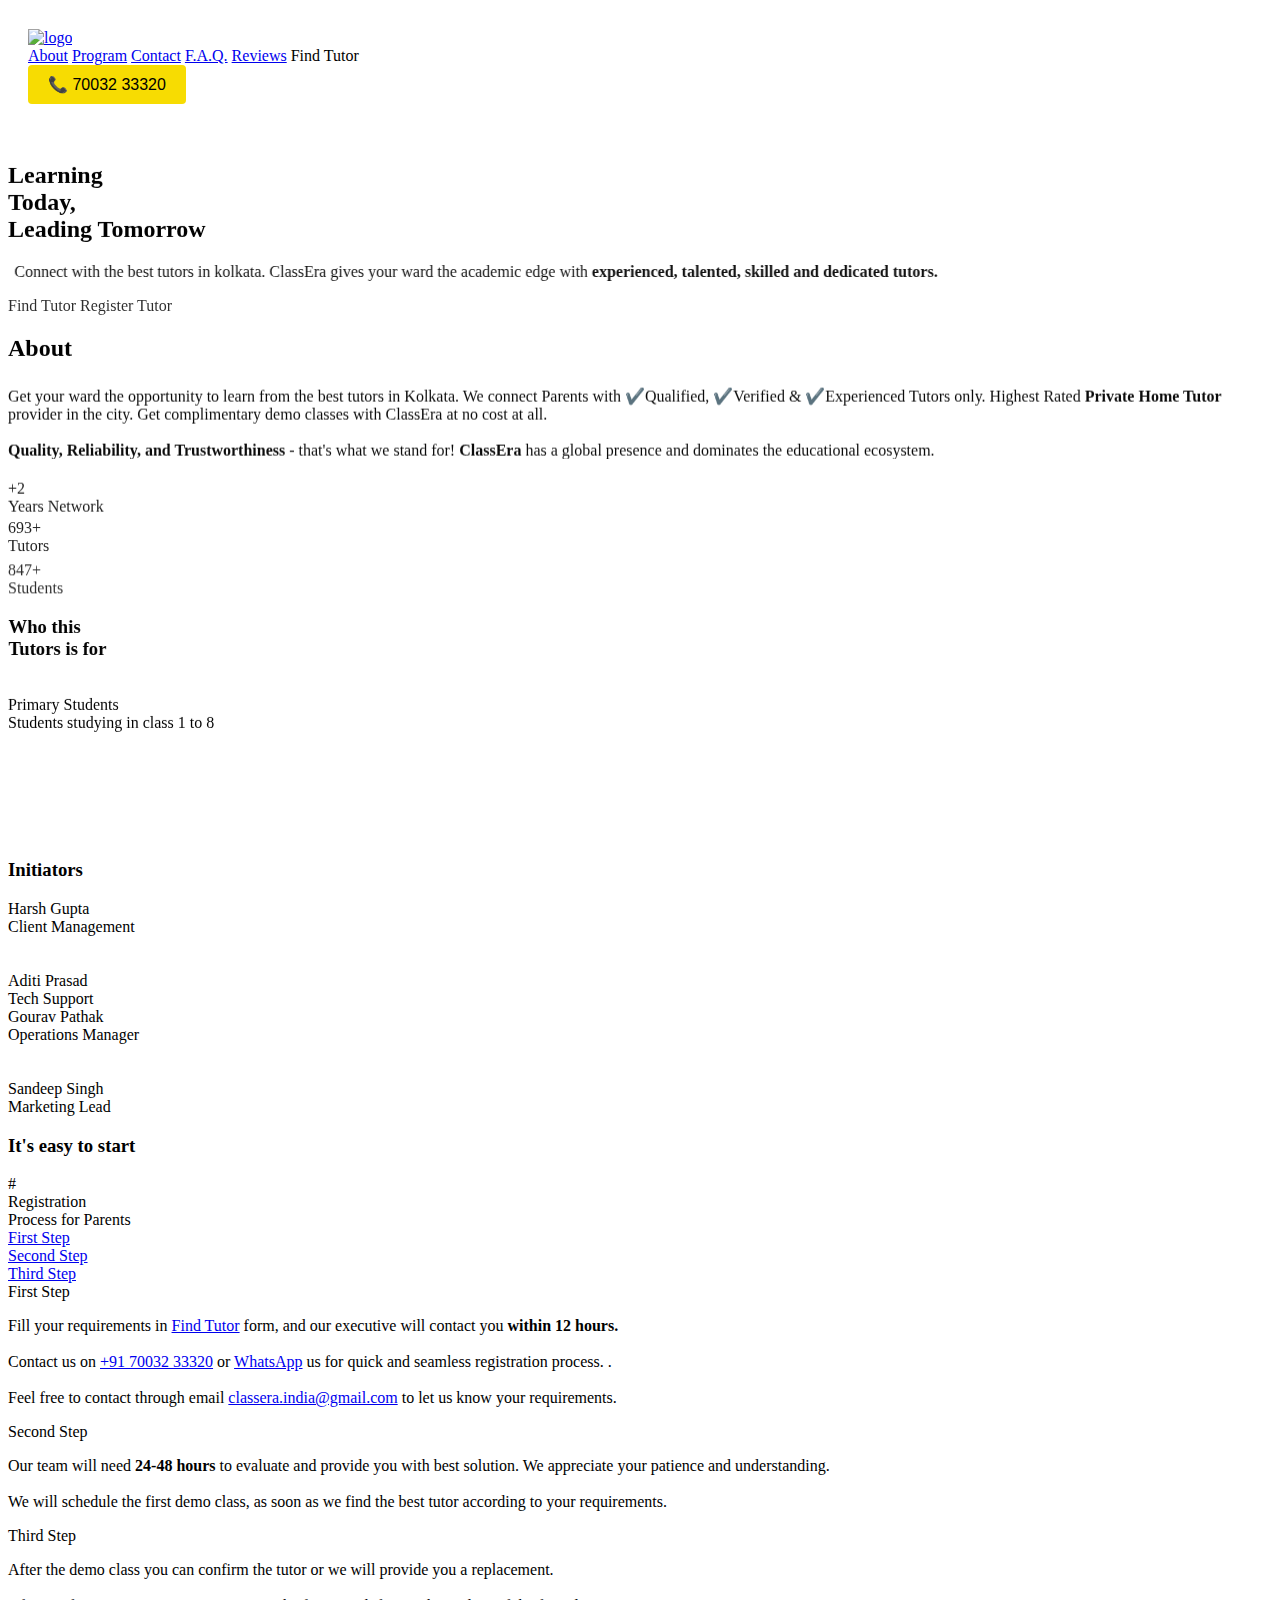
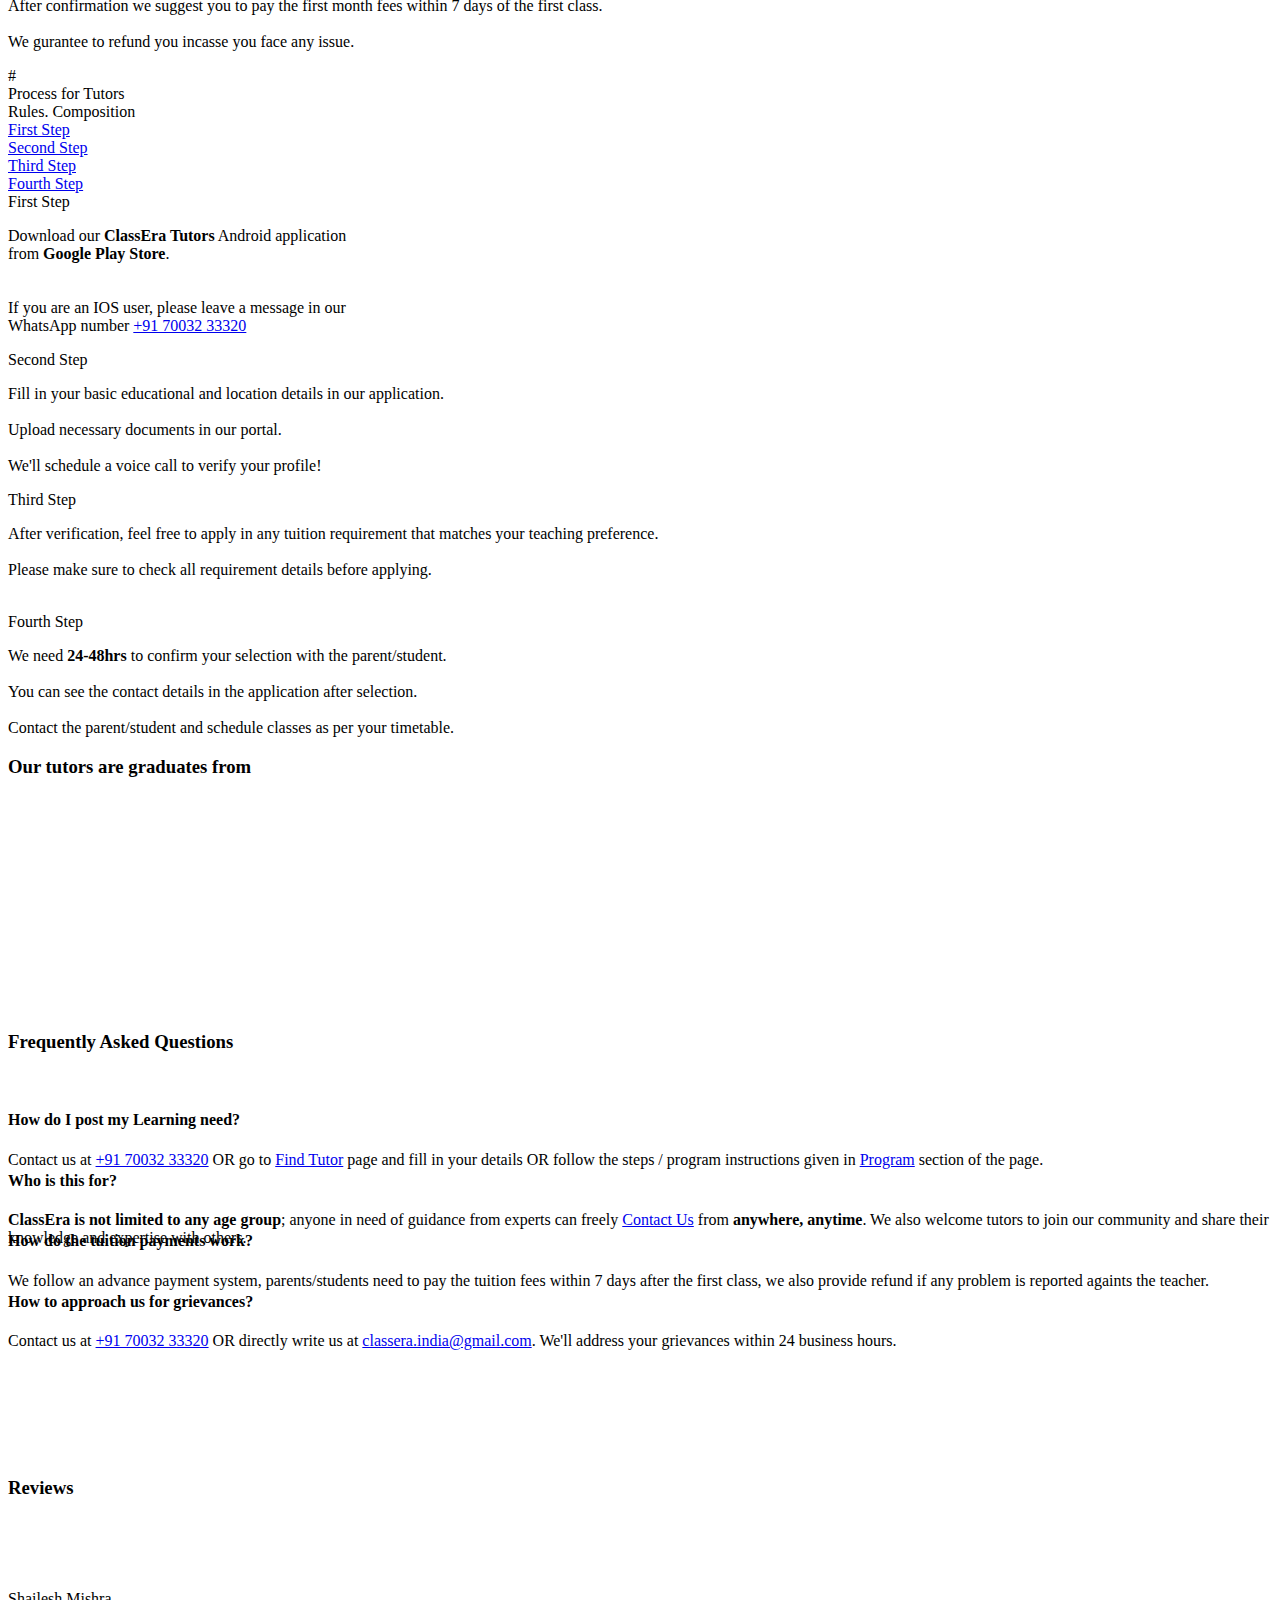
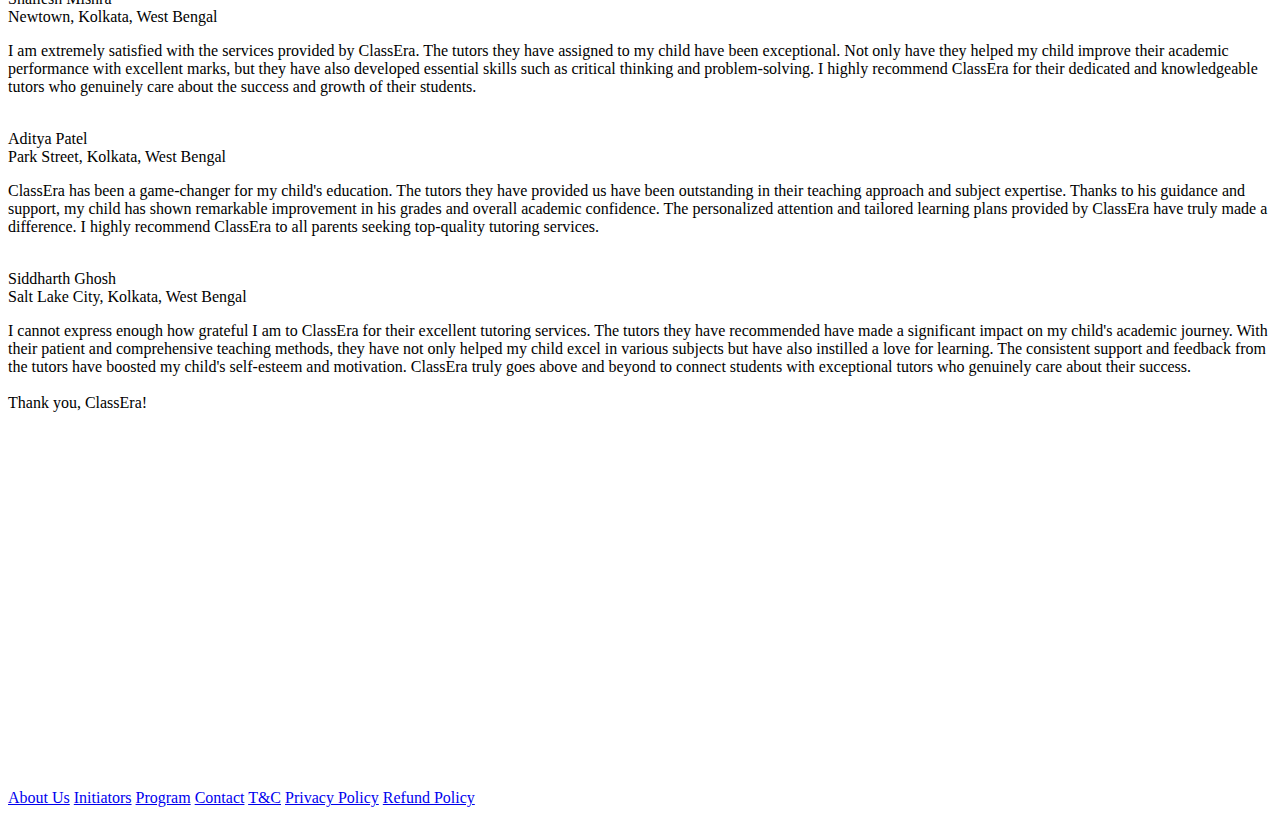
==== commit f45799a3: "removed unwanted files" ====
--- a/index.html
+++ b/index.html
@@ -457,7 +457,7 @@
                                 <div class="tab-content-wrapper">
                                     <div class="lesson-heading">Third Step</div>
                                     <p>
-                                        After the demo class you can confim the tutor or we will provide you a
+                                        After the demo class you can confirm the tutor or we will provide you a
                                         replacement.
                                         <br /> <br />
                                         After confirmation we suggest you to pay the first month fees within 7 days of
